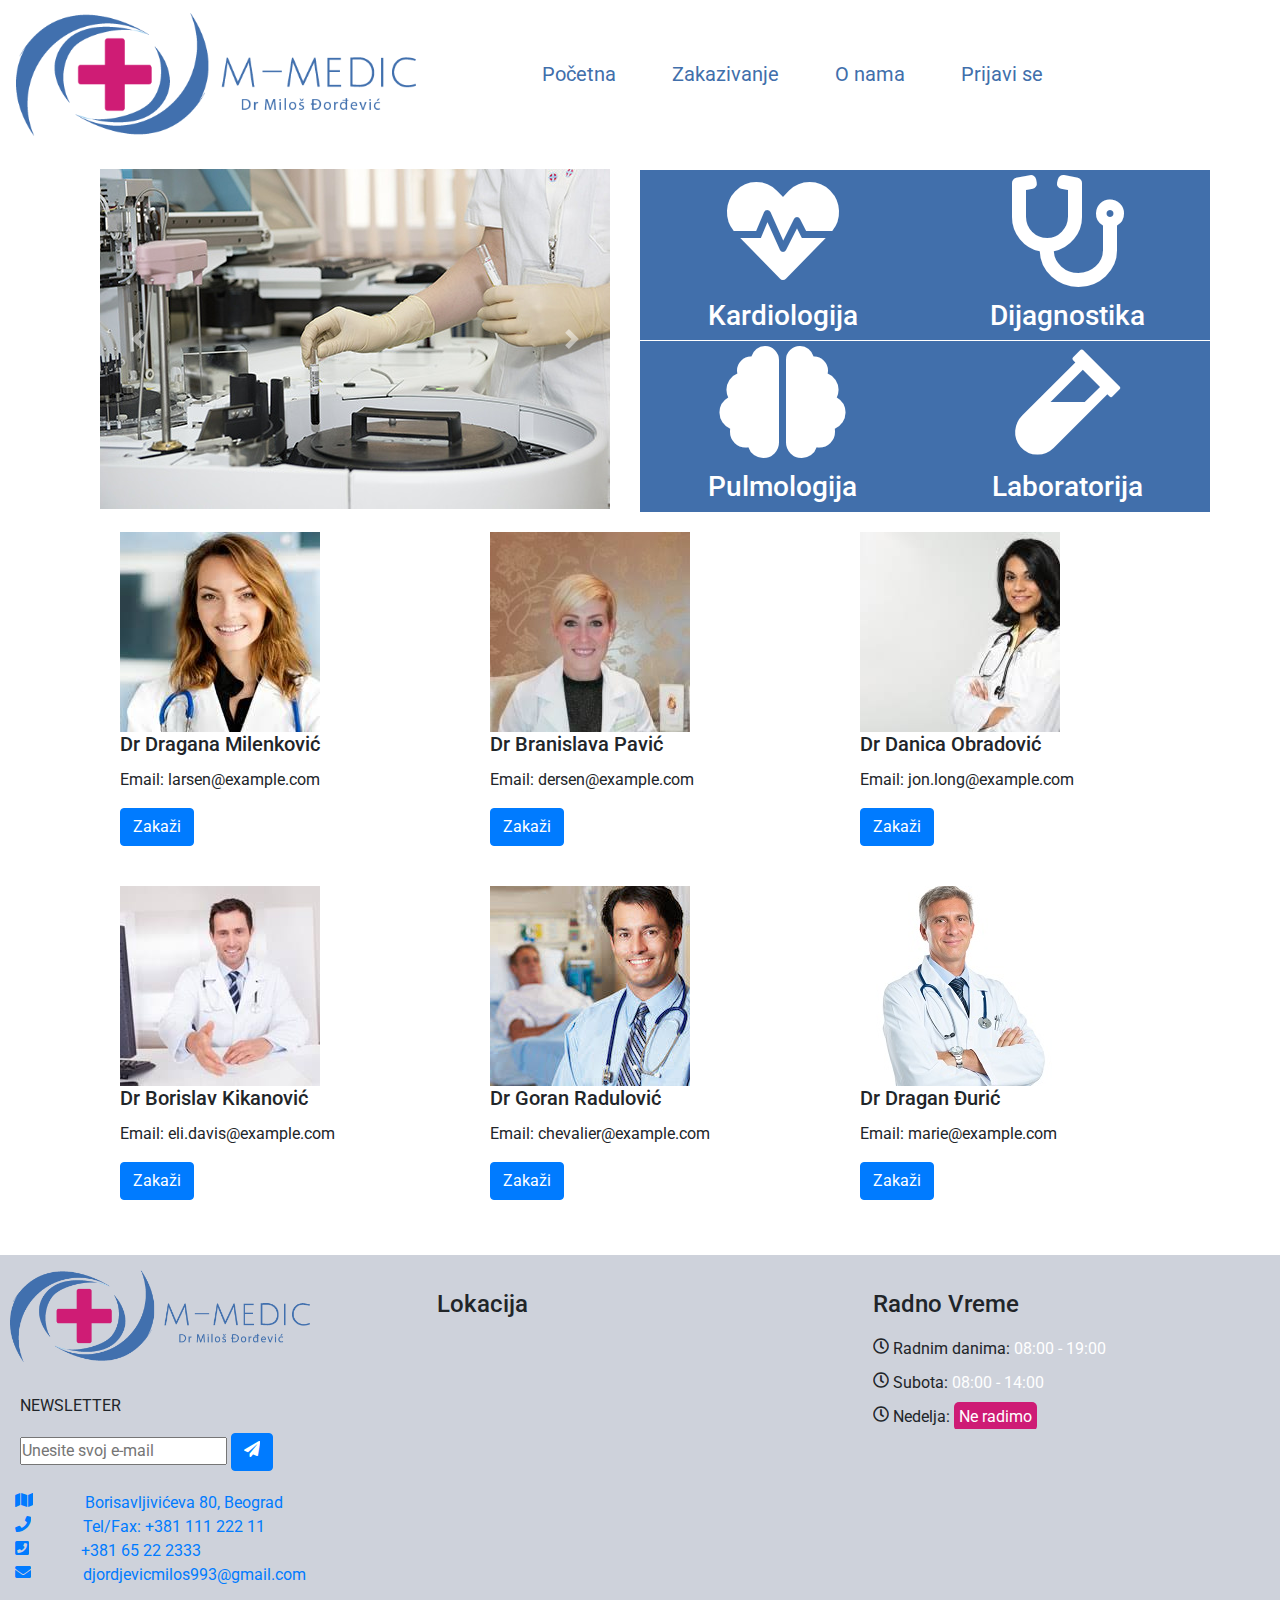
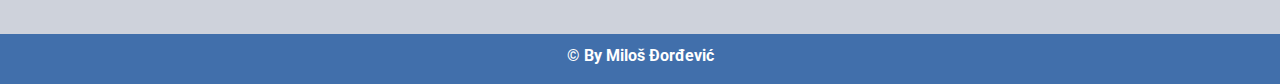
==== index.html @ 5b72dabd "Update" ====
<!DOCTYPE html>
<html lang="sr">

<head>
  <meta charset="utf-8" />
  <meta http-equiv="X-UA-Compatible" content="IE=edge" />
  <link rel="shortcut icon" href="Assets/img/Untitled-1.png" type="image/png" />
  <title>M-Medic</title>
  <meta name="viewport" content="width=device-width, initial-scale=1" />
  <link rel="stylesheet" href="https://use.fontawesome.com/releases/v5.8.1/css/all.css">
  <link href="https://fonts.googleapis.com/css?family=Roboto:300,400,700" rel="stylesheet" />
  <link rel="stylesheet" href="Assets/bootstrap-4/css/bootstrap.min.css" />
  <link rel="stylesheet" type="text/css" media="screen" href="Assets/css/style.css" />
</head>

<body onload="postaviTrenutnogKorisnika()">

  <nav class="navbar navbar-expand-lg navbar-light">
    <a class="navbar-brand" href="index.html"><img class="img-fluid" src="Assets/img/logo.png" alt="logo"></a>
    <button class="navbar-toggler" type="button" data-toggle="collapse" data-target="#navbarNavDropdown" aria-controls="navbarNavDropdown"
      aria-expanded="false" aria-label="Toggle navigation">
      <span class="navbar-toggler-icon"></span>
    </button>
    <div class="collapse navbar-collapse" id="navbarNavDropdown">
      <ul class="navbar-nav mx-auto text-center">
        <li class="nav-item active">
          <a class="nav-link" href="index.html">Početna <span class="sr-only">(current)</span></a>
        </li>
        <li class="nav-item">
          <a class="nav-link" href="zakazivanje.html">Zakazivanje</a>
        </li>
        <li class="nav-item">
          <a class="nav-link" href="#">O nama</a>
        </li>
        <li id="milos" class="nav-item">
          <a class="nav-link" href="logIn.html">Prijavi se</a>
        </li>
        <li class="nav-item">
           <a class="nav-link" id="trenutniKorisnik" href="korisnici.html"></a>
        </li>
      </ul>
    </div>
  </nav>
  <div class="container">
    <div class="row">
      <div class="col-sm-12 col-md-6 col-lg-6">
        <div class="col-12">
          <div id="carouselExampleControls" class="carousel slide" data-ride="carousel">
            <div class="carousel-inner">
              <div class="carousel-item active">
                <img src="Assets/img/carousel2.jpg" class="d-block w-100" alt="timDoktora">
              </div>
              <div class="carousel-item">
                <img src="Assets/img/carousel3.jpg" class="d-block w-100" alt="timDoktora">
              </div>
              <div class="carousel-item">
                <img src="Assets/img/carousel1.jpg" class="d-block w-100" alt="timDoktora">
              </div>
            </div>
            <a class="carousel-control-prev" href="#carouselExampleControls" role="button" data-slide="prev">
              <span class="carousel-control-prev-icon" aria-hidden="true"></span>
              <span class="sr-only">Previous</span>
            </a>
            <a class="carousel-control-next" href="#carouselExampleControls" role="button" data-slide="next">
              <span class="carousel-control-next-icon" aria-hidden="true"></span>
              <span class="sr-only">Next</span>
            </a>
          </div>
        </div>
      </div>
      <div class="col-sm-12 col-md-6 col-lg-6">
        <div class="row">
          <div class="col-sm-12 col-md-6 col-lg-6 boja">
            <i data-toggle="modal" data-target=".bd-example-modal-xl" class="fas fa-heartbeat fa-7x srce"></i>
            <h3>Kardiologija</h3>
          </div>
          <div class="modal fade bd-example-modal-xl" tabindex="-1" role="dialog" aria-hidden="true">
            <div class="modal-dialog modal-xl">
              <div class="modal-content">
                <div class="row">

                  <div class="col-sm-12 col-md-12 col-lg-12">
                    <h1>
                      <a class="btn btn-primary pregledi" data-toggle="collapse" href="#collapseExample" role="button"
                        aria-expanded="false" aria-controls="collapseExample">
                        Specijalistički pregledi
                      </a>
                      <a  class="navbar-brand logoKategorija" href="index.html"><img class="img-fluid" src="Assets/img/logo.png"
                          alt="logo"></a>
                    </h1>
                    <div class="collapse" id="collapseExample">
                      <div class="card card-body">
                        <div class="accordion" id="accordionExample">
                          <div class="card">
                            <div class="card-header" id="headingOne">
                              <h5 class="mb-0">
                                <button class="btn btn-link" type="button" data-toggle="collapse" data-target="#collapseOne"
                                  aria-expanded="true" aria-controls="collapseOne">
                                  <i class="fas fa-wifi wifi"></i> Ultrazvuk srca
                                </button>
                              </h5>
                            </div>

                            <div id="collapseOne" class="collapse " aria-labelledby="headingOne" data-parent="#accordionExample">
                              <div class="card-body">
                                Ultrazvuk srca predstavlja neprocenljivu pomoć kardiologu, kada se na neinvazivan
                                (bezbolan) i potupno neškodljiv način želi proceniti stanje srčanog mišića,
                                kontraktilnost, snaga srčane kontrakcije, veličina srca, stanje srčanih zalistaka.
                                Metoda koristi ultrazvučni snop za prikaz srčanih struktura. Upotrebljava se
                                kardiološka sonda, koja se prislanja na prednji zid grudnog koša zbog čega se ova
                                metoda stručno zove transtorakalni ultrazvuk srca.
                              </div>
                            </div>
                          </div>
                          <div class="card">
                            <div class="card-header" id="headingTwo">
                              <h5 class="mb-0">
                                <button class="btn btn-link collapsed" type="button" data-toggle="collapse" data-target="#collapseTwo"
                                  aria-expanded="false" aria-controls="collapseTwo">
                                  <i class="fas fa-laptop-medical ikonice"></i> Kardiološki EKG
                                </button>
                              </h5>
                            </div>
                            <div id="collapseTwo" class="collapse" aria-labelledby="headingTwo" data-parent="#accordionExample">
                              <div class="card-body">
                                Kardiološki pregled obavljaju naši vrhunski specijalisti kardiolozi-internste koji na
                                osnovu anamneze
                                i detaljnog kliničkog pregleda, uz korišćenje najsavremenijih dijagnostičkih aparata,
                                postavljaju tačnu
                                dijagnozu bolesti i propisuju odgovarajuću terapiju. Stanja i bolesti koje se
                                analiziraju na kardiološkom
                                pregledu su: stezanje u grudima (nejasna bol u grudima), povišen krvni pritisak
                                (arterijska hipertenzija),
                                ishemija srca - problem infarkta srčanog mišića ili angine pektoris, popuštanje srčanog
                                mišića, nepravilan
                                rad srca i osjećaj lupanja i preskakanja srca (aritmija), iznenadne promene krvnog
                                pritiska,
                                nejasne nesvestice, osećaj nedostatka vazduha - gušenja, vrtoglavice i urođene mane
                                srca.
                              </div>
                            </div>
                          </div>
                          <div class="card">
                            <div class="card-header" id="headingThree">
                              <h5 class="mb-0">
                                <button class="btn btn-link collapsed" type="button" data-toggle="collapse" data-target="#collapseThree"
                                  aria-expanded="false" aria-controls="collapseThree">
                                  <i class="fas fa-weight ikonice"></i> 24h Holter pritiska
                                </button>
                              </h5>
                            </div>
                            <div id="collapseThree" class="collapse" aria-labelledby="headingThree" data-parent="#accordionExample">
                              <div class="card-body">
                                Najvažnije indikacije (razlozi) za primenu holtera: vrtoglavice, krize svesti, kontrola
                                efekata antihipertenzivne terapije, neregulisana arterijska hipertenzija, sumnja na
                                povišen pritisak u trudnoći, druge situacije koje zahtevaju detaljniju analizu krvnog
                                pritiska.
                              </div>
                            </div>
                          </div>
                        </div>
                      </div>
                    </div>
                  </div>

                </div>
              </div>
            </div>
          </div>
          <div class="col-sm-12 col-md-6 col-lg-6 boja">
            <i data-toggle="modal" data-target=".bd-example-modal-xl2" class="fas fa-stethoscope fa-7x srce"></i>
            <h3>Dijagnostika</h3>
          </div>
          <div class="modal fade bd-example-modal-xl2" tabindex="-1" role="dialog" aria-hidden="true">
            <div class="modal-dialog modal-xl">
              <div class="modal-content">
                <div class="row">

                  <div class="col-sm-12 col-md-12 col-lg-12">
                    <h1>
                      <a class="btn btn-primary pregledi" data-toggle="collapse" href="#collapseExample1" role="button"
                        aria-expanded="false" aria-controls="collapseExample">
                        Specijalistički pregledi
                      </a>
                      <a  class="navbar-brand logoKategorija" href="index.html"><img class="img-fluid" src="Assets/img/logo.png"
                          alt="logo"></a>
                    </h1>
                    <div class="collapse" id="collapseExample1">
                      <div class="card card-body">
                        <div class="accordion" id="accordionExample1">
                          <div class="card">
                            <div class="card-header" id="headingOne1">
                              <h5 class="mb-0">
                                <button class="btn btn-link" type="button" data-toggle="collapse" data-target="#collapseOne1"
                                  aria-expanded="true" aria-controls="collapseOne">
                                  <i class="fab fa-soundcloud ikonice"></i> Ultrazvuk
                                </button>
                              </h5>
                            </div>

                            <div id="collapseOne1" class="collapse " aria-labelledby="headingOne1" data-parent="#accordionExample1">
                              <div class="card-body">
                                Ultrazvuk je potpuno bezbedna, neinvazivna i jednostavna dijagnostička metoda, kojom se
                                već u ambulanti mogu otkriti vrlo ozbiljna i nekada
                                po život opasna stanja.
                                Neretko je ultrazvuk dovoljan za postavljanje prave dijagnoze, a nezamenjiv je kada je
                                potrebno usmeriti pacijenta ka daljim pretragama.
                                Ultrazvukom se mogu pregledati svi organi u abdomenu (jetra, žučna kesica, žučni
                                putevi, slezina, pankreas, bubrezi, nadbubrežne žlezde, mokraćna bešika, prostata kod
                                muškaraca, a kod žena jajnici, jajovodi, materica), vrat (štitsta žlezda, pljuvačne
                                žlezde, limfni čvorovi, krvni sudovi i mišići vrata),
                                srce, zglobovi, meka tkiva (mišići), dojke, testisi, krvni sudovi.
                              </div>
                            </div>
                          </div>
                          <div class="card">
                            <div class="card-header" id="headingTwo2">
                              <h5 class="mb-0">
                                <button class="btn btn-link" type="button" data-toggle="collapse" data-target="#collapseTwo2"
                                  aria-expanded="false" aria-controls="collapseTwo">
                                  <i class="fas fa-laptop-medical ikonice"></i> Doppler
                                </button>
                              </h5>
                            </div>
                            <div id="collapseTwo2" class="collapse" aria-labelledby="headingTwo2" data-parent="#accordionExample1">
                              <div class="card-body">
                                Doppler krvnih sudova je bezbolna, neinvazivna dijagnostička metoda kojom se meri
                                protok krvi
                                kroz krvne sudove vrata, glave, nogu, ruku i trbušnih organa. Ovom metodom otkrivaju se
                                suženja
                                krvnih sudova ili njihova proširenja (aneurizme). Na arterijama se mogu videti naslage
                                ili plakovi
                                koji sužavaju šupljinu krvnog suda,
                                zahvaljujući čemu se utvrđuje rizik od moždanog udara (šloga) i tromboze.
                              </div>
                            </div>
                          </div>
                          <div class="card">
                            <div class="card-header" id="headingThree3">
                              <h5 class="mb-0">
                                <button class="btn btn-link" type="button" data-toggle="collapse" data-target="#collapseThree3"
                                  aria-expanded="false" aria-controls="collapseThree">
                                  <i class="fas fa-x-ray ikonice"></i> Skener(msct)
                                </button>
                              </h5>
                            </div>
                            <div id="collapseThree3" class="collapse" aria-labelledby="headingThree3" data-parent="#accordionExample1">
                              <div class="card-body">
                                Multidetektorska (ili multi-slajsna) kompjuterizovana tomografija (MDCT, MSCT) daje
                                veoma detaljne i precizne prikaze mekih tkiva, krvnih sudova i kostiju pregledanog
                                dela tela (glave, vrata, grudnog koša,
                                abdomena, karlice, gornjih ekstremiteta, donjih ekstremiteta....).
                              </div>
                            </div>
                          </div>
                        </div>
                      </div>
                    </div>
                  </div>
                </div>
              </div>
            </div>
          </div>
        </div>
        <div class="row">
          <div class="col-sm-12 col-md-6 col-lg-6 boja">
            <i data-toggle="modal" data-target=".bd-example-modal-xl3" class="fas fa-brain fa-7x srce"></i>
            <h3>Pulmologija</h3>
          </div>
          <div class="modal fade bd-example-modal-xl3" tabindex="-1" role="dialog" aria-hidden="true">
            <div class="modal-dialog modal-xl">
              <div class="modal-content">
                <div class="row">

                  <div class="col-sm-12 col-md-12 col-lg-12">
                    <h1>
                      <a class="btn btn-primary pregledi" data-toggle="collapse" href="#collapseExample2" role="button"
                        aria-expanded="false" aria-controls="collapseExample2">
                        Specijalistički pregledi
                      </a>
                      <a class="navbar-brand logoKategorija" href="index.html"><img class="img-fluid" src="Assets/img/logo.png"
                          alt="logo"></a>
                    </h1>
                    <div class="collapse" id="collapseExample2">
                      <div class="card card-body">
                        <div class="accordion" id="accordionExample2">
                          <div class="card">
                            <div class="card-header" id="headingOne4">
                              <h5 class="mb-0">
                                <button class="btn btn-link" type="button" data-toggle="collapse" data-target="#collapseOne4"
                                  aria-expanded="true" aria-controls="collapseOne4">
                                  <i class="fas fa-briefcase-medical ikonice"></i> Spirometrija
                                </button>
                              </h5>
                            </div>

                            <div id="collapseOne4" class="collapse " aria-labelledby="headingOne4" data-parent="#accordionExample2">
                              <div class="card-body">
                                Spirometrija predstavlja način ispitivanja ventilacione sposobnosti pluća. Pomoću ove
                                metode merimo plućne kapacitete
                                i volumene. Spirometrija je dijagnostička metoda, ali isto tako služi i za praćenje
                                uspeha terapije.
                                Neophodna je u dijagnostičkom i terapijskom tretmanu opstruktivnih bolesti (astma,
                                HOBP),
                                restriktivnih bolesti (plućna fibroza, kongestivna srčana insuficijencija) ili
                                mešovitih poremećaja.
                              </div>
                            </div>
                          </div>
                          <div class="card">
                            <div class="card-header" id="headingTwo5">
                              <h5 class="mb-0">
                                <button class="btn btn-link collapsed" type="button" data-toggle="collapse" data-target="#collapseTwo5"
                                  aria-expanded="false" aria-controls="collapseTwo5">
                                  <i class="fas fa-briefcase-medical ikonice"></i> Bronhodilatatorni test
                                </button>
                              </h5>
                            </div>
                            <div id="collapseTwo5" class="collapse" aria-labelledby="headingTwo5" data-parent="#accordionExample2">
                              <div class="card-body">
                                Važna dijagnostička metoda koja se koristi za postavljanje diferencijalne dijagnoze
                                bronhijalne astme i hronične obstruktivne bolesti pluća.
                                Izvodi se u sklopu ponavljanih spirometrijskih ispitivanja u okviru kojih pacijent
                                dobija određenu dozu bronhodilatatornih lekova ( B2 aganostii/ili antiholinergici
                              </div>
                            </div>
                          </div>
                          <div class="card">
                            <div class="card-header" id="headingThree6">
                              <h5 class="mb-0">
                                <button class="btn btn-link collapsed" type="button" data-toggle="collapse" data-target="#collapseThree6"
                                  aria-expanded="false" aria-controls="collapseThree6">
                                  <i class="fas fa-briefcase-medical ikonice"></i> Analiza PA pluća
                                </button>
                              </h5>
                            </div>
                            <div id="collapseThree6" class="collapse" aria-labelledby="headingThree6" data-parent="#accordionExample2">
                              <div class="card-body">
                                Veoma bitna neivazivna dijagnostička procedura. Danas se koristi kao gotovo kao
                                standard u sklopu pregleda
                                pulmološkog pacijenta. Način čitanja snimka izvodi se po nekim standardizovanim
                                pravilima.
                                Od određivanja da li je pacijent snimljen adekvatnom dozom zračenja,
                                do provere da li je zauzeo pravilan stav prilikom snimanja.
                              </div>
                            </div>
                          </div>
                        </div>
                      </div>
                    </div>
                  </div>
                </div>
              </div>
            </div>
          </div>
          <div class="col-sm-12 col-md-6 col-lg-6 boja">
            <i data-toggle="modal" data-target=".bd-example-modal-xl4" class="fas fa-vial fa-7x srce"></i>
            <h3>Laboratorija</h3>
          </div>
          <div class="modal fade bd-example-modal-xl4" tabindex="-1" role="dialog" aria-hidden="true">
            <div class="modal-dialog modal-xl">
              <div class="modal-content">
                <div class="row">

                  <div class="col-sm-12 col-md-12 col-lg-12">
                    <h1>
                      <a class="btn btn-primary pregledi" data-toggle="collapse" href="#collapseExample3" role="button"
                        aria-expanded="false" aria-controls="collapseExample3">
                        Specijalistički pregledi
                      </a>
                      <a  class="navbar-brand logoKategorija" href="index.html"><img class="img-fluid" src="Assets/img/logo.png"
                          alt="logo"></a>
                    </h1>
                    <div class="collapse" id="collapseExample3">
                      <div class="card card-body">
                        <div class="accordion" id="accordionExample3">
                          <div class="card">
                            <div class="card-header" id="headingOne7">
                              <h5 class="mb-0">
                                <button class="btn btn-link" type="button" data-toggle="collapse" data-target="#collapseOne7"
                                  aria-expanded="true" aria-controls="collapseOne7">
                                  <i class="fas fa-notes-medical ikonice"></i> Hormoni
                                </button>
                              </h5>
                            </div>

                            <div id="collapseOne7" class="collapse " aria-labelledby="headingOne7" data-parent="#accordionExample3">
                              <div class="card-body">
                                Nadbubrežna žlezda je jedna od najznačajnijih žlezda u organizmu, koja proizvodi veoma
                                značajne hormone za rad celog organizma.

                                Nadbubrežna žlezda je zadužena za lučenje nekoliko važnih hormona, od kojih su
                                najvažniji: Polni hormone, Kortizol, Aldosteron, Adrenalin, Noradrenalin i Dopamin.
                              </div>
                            </div>
                          </div>
                          <div class="card">
                            <div class="card-header" id="headingTwo8">
                              <h5 class="mb-0">
                                <button class="btn btn-link collapsed" type="button" data-toggle="collapse" data-target="#collapseTwo8"
                                  aria-expanded="false" aria-controls="collapseTwo8">
                                  <i class="fas fa-mortar-pestle ikonice"></i> Imunologija
                                </button>
                              </h5>
                            </div>
                            <div id="collapseTwo8" class="collapse" aria-labelledby="headingTwo8" data-parent="#accordionExample3">
                              <div class="card-body">
                                Imunološki pregledi su usmereni na ispitivanje odbrambenih sposobnosti organizma, kao i
                                na dokazivanje različitih bolesti imunog sistema, kao što su alergijske i autoimune
                                bolesti i intolerancija na hranu.
                                srca.
                              </div>
                            </div>
                          </div>
                          <div class="card">
                            <div class="card-header" id="headingThree9">
                              <h5 class="mb-0">
                                <button class="btn btn-link collapsed" type="button" data-toggle="collapse" data-target="#collapseThree9"
                                  aria-expanded="false" aria-controls="collapseThree9">
                                  <i class="fas fa-syringe ikonice"></i> Tumor markeri
                                </button>
                              </h5>
                            </div>
                            <div id="collapseThree9" class="collapse" aria-labelledby="headingThree9" data-parent="#accordionExample3">
                              <div class="card-body">
                                Tumorske markere stvaraju tumorske ćelije ili druge ćelije u organizmu kao odgovor na
                                prisustvo karcinoma ili na izvesna benigna (nekancerozna) stanja. Njihovo određivanje
                                je značajno kako za rano otkrivanje bolesti (ali za postavljanje dijagnoze to nije
                                dovoljno), tako i za procenjivanje delotvornosti lečenja
                              </div>
                            </div>
                          </div>
                        </div>
                      </div>
                    </div>
                  </div>
                </div>
              </div>
            </div>
          </div>
        </div>
      </div>
    </div>
    <div class="container">
      <div id="doktori" class="row"></div>
    </div>
  </div>
  <footer class="container-fluid">
    <div class="row">
      <div class="col-sm-12 col-md-4 col-lg-4">
        <a class="navbar-brand" href="index.html"><img id="logo2" class="img-fluid" src="Assets/img/logo.png" alt="logo"></a>
        <form class="vesti">
          <label for="newsletter">NEWSLETTER</label>
          <br>
          <input type="email" name="newsletter" id="newsletter" placeholder="Unesite svoj e-mail">
          <button class="btn btn-primary">
            <i class="fas fa-paper-plane"></i>
          </button>
        </form>
        <ul class="informacije">
          <li><a href="#"><i class="fa fa-map mr-5"></i> Borisavljivićeva 80,
              Beograd</a></li>
          <li><a href="#"><i class="fa fa-phone mr-5"></i> Tel/Fax: +381 111
              222 11</a></li>
          <li><a href="#"><i class="fa fa-phone-square mr-5"></i> +381 65 22
              2333</a></li>
          <li><a href="#"><i class="fa fa-envelope mr-5"></i>
              djordjevicmilos993@gmail.com</a></li>
        </ul>
      </div>
      <div class="col-sm-12 col-md-4 col-lg-4 lokacija">
        <h4>Lokacija</h4>
        <iframe src="https://www.google.com/maps/embed?pb=!1m18!1m12!1m3!1d2831.916173154451!2d20.474797114923703!3d44.78251428669068!2m3!1f0!2f0!3f0!3m2!1i1024!2i768!4f13.1!3m3!1m2!1s0x475a70677c0f8aef%3A0x6ba0f2b5d2167743!2sBorisavljevi%C4%87eva+80%2C+Beograd!5e0!3m2!1sen!2srs!4v1555499272270!5m2!1sen!2srs"
          width="400" height="300" style="border:0" allowfullscreen></iframe>
      </div>
      <div class="col-sm-12 col-md-4 col-lg-4 vreme">
        <h4>Radno Vreme</h4>
        <ul class="radnoVreme">
          <li><i class="far fa-clock"></i> Radnim danima: <span class="pon-sub"> 08:00 - 19:00</span> </li>
          <li><i class="far fa-clock"></i> Subota: <span class="pon-sub"> 08:00 - 14:00</span></li>
          <li><i class="far fa-clock"></i> Nedelja: <span class="ned">Ne radimo</span></li>
        </ul>
      </div>
    </div>
  </footer>
  <div class="container-fluid">
    <div class="row">
      <div class="col-sm-12 col-md-12 col-lg-12 pozadina">
        <p class="copyright">&copy; By Miloš Đorđević</p>
      </div>
    </div>
  </div>






  <script src="Assets/jQuery/jquery-3.4.0.min.js"></script>
  <script src="Assets/bootstrap-4/js/bootstrap.min.js"></script>
  <script src="Assets/js/pacijenti.js"></script>
  <script src="Assets/js/korisnici.js"></script>
  <script src="Assets/js/main.js"></script>
</body>

</html>
---- Assets/css/style.css ----
* {
	margin: 0;
	padding: 0;
	overflow-x: hidden;
}

body {
	font-family: 'Roboto', sans-serif;
}

li.nav-item {
	padding: 0 40px 0 0;
}

nav {
	background-color: #fff;
}

div.form-row {
	margin-left: 10px;
}

.logoKategorija {
	width: 98%;
	text-align: center;
	margin-left: 5px;
}

a.nav-link {
	color: #416FAB !important;
	font-size: 20px;
}

#logout {
	float: right;
	margin-right: 50px;
}

.wifi {
	transform: rotate(230deg);
	color: #CE1B75;
}

.nav-link {
	color: #416FAB;
}

.ikonice {
	color: #CE1B75;
}

a.btn.btn-primary.pregledi {
	margin-left: 10px;
	background-color: #416FAB;
}

button.btn.btn-link {
	text-decoration: none;
	font-size: 25px;
}

.navbar-toggler {
	margin: 20px;
}

a.dropdown-item {
	color: #CE1B75;
}

a.dropdown-item:hover {
	color: #416FAB;
}

img.img-fluid {
	width: 400px;
}

a.navbar-brand {
	margin: 0;
}

li.nav-item.active {
	padding-left: 0;
}

.velikoSlovo {
	text-transform: capitalize;
}

div.col-sm-12.col-md-6.col-lg-6.boja {
	text-align: center;
	margin-top: 1px;
	background-color: #416FAB;
}

table.table {
	width: auto;
	overflow-y: hidden;
	text-align: center;
	background-color: #416FAB;
	color: #fff;
}

.srce {
	color: white;
	padding: 5px;
}

.srce:hover {
	color: red;
	transition: 1000ms;
	cursor: pointer;
}

h3 {
	color: white;
	cursor: pointer;
}

div.col-sm-12.col-md-6.col-lg-6 {
	margin-top: 20px;
}

ul.informacije {
	list-style: none;
	margin: 10px 0 0 10px;
}

footer.container-fluid {
	background-color: #ced2db;
	padding: 0;
	margin-top: 35px;
}

div.col-sm-12.col-md-4.col-lg-4.lokacija {
	margin-top: 35px;
}

div.col-sm-12.col-md-4.col-lg-4.vreme {
	margin-top: 35px;
}

form.vesti {
	margin: 10px 0 0 10px;
}

ul.informacije li a {
	text-decoration: none;
	padding: 5px;
}

#logo2 {
	margin: 10px 0 0 10px;
}

img#logo2.img-fluid {
	width: 300px;
}

.ned {
	background-color: #CE1B75;
	color: #fff;
	border-radius: 5px;
	padding: 5px;
}

.pon-sub {
	color: #fff;
}

div.col-sm-12.col-md-4.col-lg-4 {
	padding-right: 0;
}

ul.radnoVreme li {
	list-style: none;
	padding-top: 10px;
}

p.copyright {
	text-align: center;
	margin-top: 10px;
	color: #fff;
	font-weight: 700;
}

div.col-sm-12.col-md-12.col-lg-12.pozadina {
	background-color: #416FAB;
}

div.col-sm-12.col-md-12.col-lg-6.forma {
	background-color: #416FAB;
	padding: 10px;
}

form {
	padding: 10px;
}

label.tekst {
	color: #fff;
	margin: 0;
	margin-top: 10px;
}

input#ime {
  margin-bottom: 5px;
  margin-left: 4px;
}

input#email {
	margin-bottom: 5px;
	margin-left: 8px;
}

input#fix {
	margin-bottom: 5px;
	margin-left: 8px;
}

input#mob {
	margin-bottom: 5px;
}
input.btn.salji {
  margin-bottom: 15px;
  background-color: #fff;
  color: black;
}

input.btn.brisi {
  margin-bottom: 15px;
  background-color: #fff;
  color: black;
}

input.btn.salji:hover{
  background-color: green;
  transition: 0.5s;
  color: #fff;
}

input.btn.brisi:hover {
  background-color: red;
  transition: 0.5s;
  color: #fff;
}
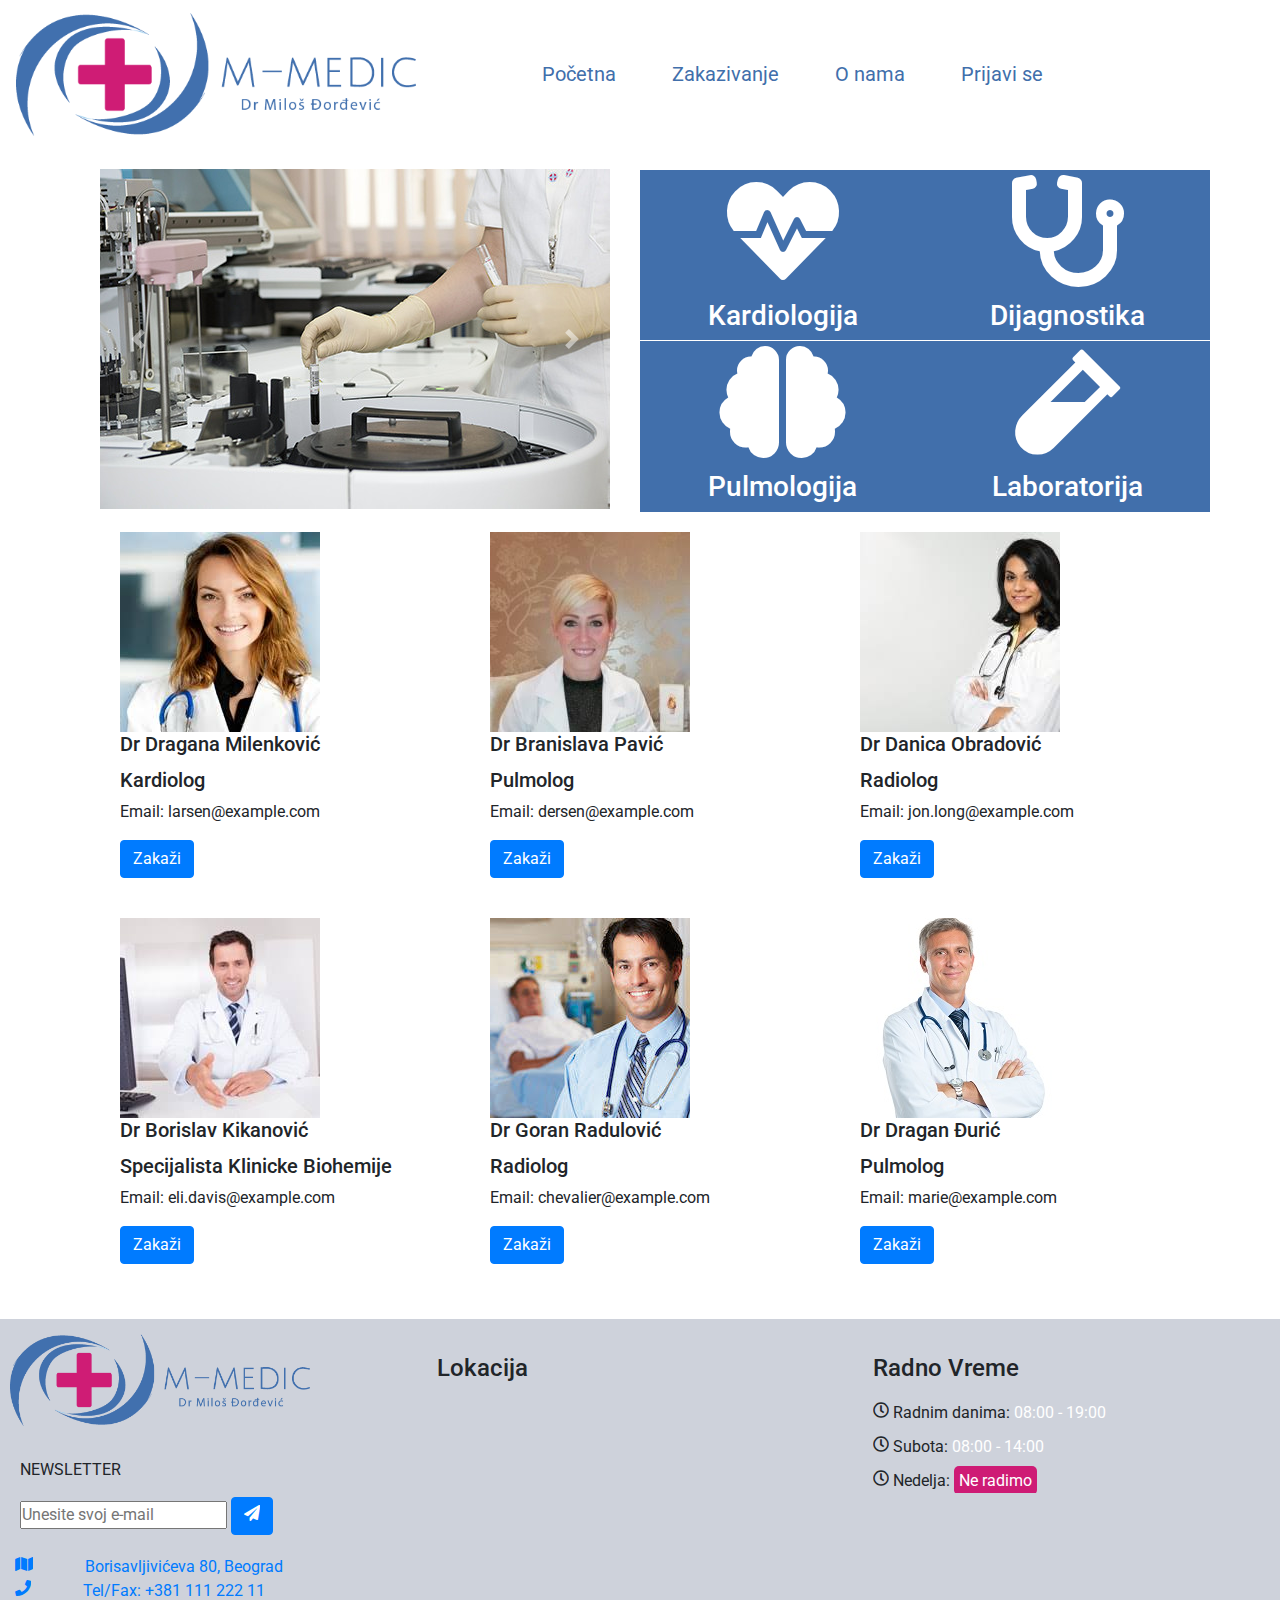
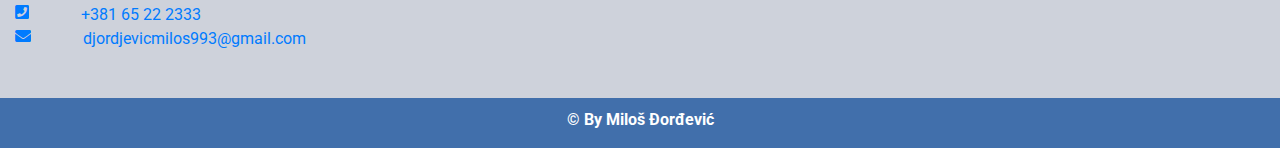
==== commit d3daecf1: "update" ====
--- a/index.html
+++ b/index.html
@@ -81,14 +81,11 @@
 
                   <div class="col-sm-12 col-md-12 col-lg-12">
                     <h1>
-                      <a class="btn btn-primary pregledi" data-toggle="collapse" href="#collapseExample" role="button"
-                        aria-expanded="false" aria-controls="collapseExample">
-                        Specijalistički pregledi
-                      </a>
+                      
                       <a  class="navbar-brand logoKategorija" href="index.html"><img class="img-fluid" src="Assets/img/logo.png"
                           alt="logo"></a>
                     </h1>
-                    <div class="collapse" id="collapseExample">
+                    
                       <div class="card card-body">
                         <div class="accordion" id="accordionExample">
                           <div class="card">
@@ -160,7 +157,7 @@
                           </div>
                         </div>
                       </div>
-                    </div>
+                   
                   </div>
 
                 </div>
@@ -178,14 +175,11 @@
 
                   <div class="col-sm-12 col-md-12 col-lg-12">
                     <h1>
-                      <a class="btn btn-primary pregledi" data-toggle="collapse" href="#collapseExample1" role="button"
-                        aria-expanded="false" aria-controls="collapseExample">
-                        Specijalistički pregledi
-                      </a>
+                      
                       <a  class="navbar-brand logoKategorija" href="index.html"><img class="img-fluid" src="Assets/img/logo.png"
                           alt="logo"></a>
                     </h1>
-                    <div class="collapse" id="collapseExample1">
+                   
                       <div class="card card-body">
                         <div class="accordion" id="accordionExample1">
                           <div class="card">
@@ -255,7 +249,7 @@
                           </div>
                         </div>
                       </div>
-                    </div>
+                    
                   </div>
                 </div>
               </div>
@@ -274,14 +268,11 @@
 
                   <div class="col-sm-12 col-md-12 col-lg-12">
                     <h1>
-                      <a class="btn btn-primary pregledi" data-toggle="collapse" href="#collapseExample2" role="button"
-                        aria-expanded="false" aria-controls="collapseExample2">
-                        Specijalistički pregledi
-                      </a>
+                      
                       <a class="navbar-brand logoKategorija" href="index.html"><img class="img-fluid" src="Assets/img/logo.png"
                           alt="logo"></a>
                     </h1>
-                    <div class="collapse" id="collapseExample2">
+                    
                       <div class="card card-body">
                         <div class="accordion" id="accordionExample2">
                           <div class="card">
@@ -347,7 +338,7 @@
                           </div>
                         </div>
                       </div>
-                    </div>
+                   
                   </div>
                 </div>
               </div>
@@ -364,14 +355,11 @@
 
                   <div class="col-sm-12 col-md-12 col-lg-12">
                     <h1>
-                      <a class="btn btn-primary pregledi" data-toggle="collapse" href="#collapseExample3" role="button"
-                        aria-expanded="false" aria-controls="collapseExample3">
-                        Specijalistički pregledi
-                      </a>
+                      
                       <a  class="navbar-brand logoKategorija" href="index.html"><img class="img-fluid" src="Assets/img/logo.png"
                           alt="logo"></a>
                     </h1>
-                    <div class="collapse" id="collapseExample3">
+                   
                       <div class="card card-body">
                         <div class="accordion" id="accordionExample3">
                           <div class="card">
@@ -432,7 +420,7 @@
                           </div>
                         </div>
                       </div>
-                    </div>
+                    
                   </div>
                 </div>
               </div>
--- a/Assets/css/style.css
+++ b/Assets/css/style.css
@@ -206,20 +206,30 @@
 input#ime {
   margin-bottom: 5px;
   margin-left: 4px;
+  border-radius: 5px;
 }
 
 input#email {
 	margin-bottom: 5px;
 	margin-left: 8px;
+	border-radius: 5px;
 }
 
 input#fix {
 	margin-bottom: 5px;
 	margin-left: 8px;
+	border-radius: 5px;
 }
 
 input#mob {
 	margin-bottom: 5px;
+	border-radius: 5px;
+}
+
+select#lekar {
+	border-radius: 5px;
+	margin-bottom: 5px;
+	margin-left: 8px;
 }
 input.btn.salji {
   margin-bottom: 15px;
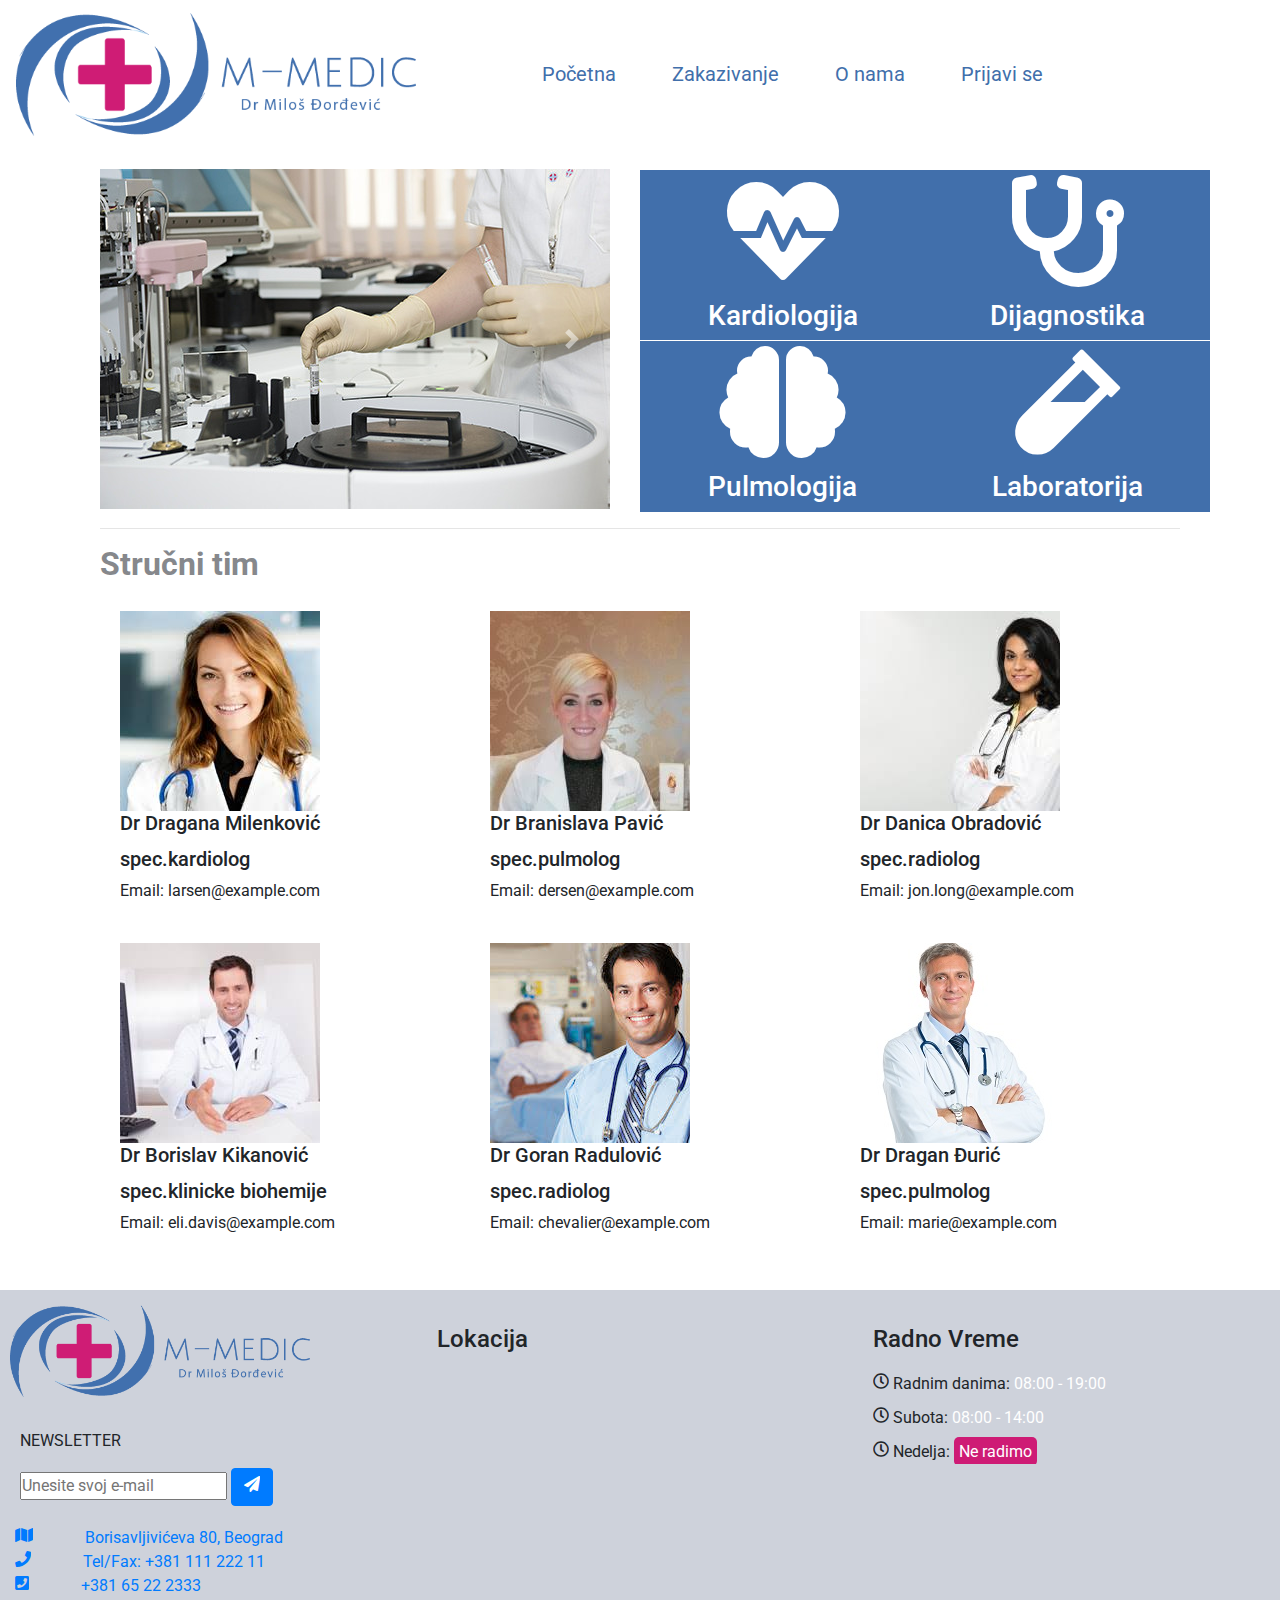
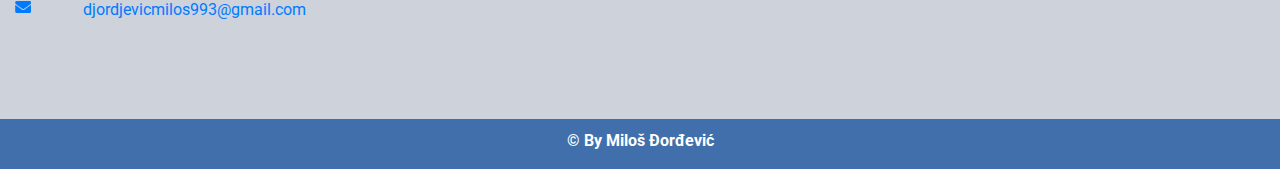
==== commit 279c1bba: "update3" ====
--- a/index.html
+++ b/index.html
@@ -14,7 +14,7 @@
 </head>
 
 <body onload="postaviTrenutnogKorisnika()">
-
+    <a id="button"><i class="fas fa-chevron-up"></i></a>
   <nav class="navbar navbar-expand-lg navbar-light">
     <a class="navbar-brand" href="index.html"><img class="img-fluid" src="Assets/img/logo.png" alt="logo"></a>
     <button class="navbar-toggler" type="button" data-toggle="collapse" data-target="#navbarNavDropdown" aria-controls="navbarNavDropdown"
@@ -430,6 +430,8 @@
       </div>
     </div>
     <div class="container">
+      <hr>
+      <h2 class="tim">Stručni tim</h2>
       <div id="doktori" class="row"></div>
     </div>
   </div>
@@ -458,8 +460,8 @@
       </div>
       <div class="col-sm-12 col-md-4 col-lg-4 lokacija">
         <h4>Lokacija</h4>
-        <iframe src="https://www.google.com/maps/embed?pb=!1m18!1m12!1m3!1d2831.916173154451!2d20.474797114923703!3d44.78251428669068!2m3!1f0!2f0!3f0!3m2!1i1024!2i768!4f13.1!3m3!1m2!1s0x475a70677c0f8aef%3A0x6ba0f2b5d2167743!2sBorisavljevi%C4%87eva+80%2C+Beograd!5e0!3m2!1sen!2srs!4v1555499272270!5m2!1sen!2srs"
-          width="400" height="300" style="border:0" allowfullscreen></iframe>
+        <iframe class="img-fluid" src="https://www.google.com/maps/embed?pb=!1m18!1m12!1m3!1d2831.916173154451!2d20.474797114923703!3d44.78251428669068!2m3!1f0!2f0!3f0!3m2!1i1024!2i768!4f13.1!3m3!1m2!1s0x475a70677c0f8aef%3A0x6ba0f2b5d2167743!2sBorisavljevi%C4%87eva+80%2C+Beograd!5e0!3m2!1sen!2srs!4v1555499272270!5m2!1sen!2srs"
+          width="400"  style="border:0" allowfullscreen></iframe>
       </div>
       <div class="col-sm-12 col-md-4 col-lg-4 vreme">
         <h4>Radno Vreme</h4>
--- a/Assets/css/style.css
+++ b/Assets/css/style.css
@@ -35,6 +35,9 @@
 	float: right;
 	margin-right: 50px;
 }
+iframe.img-fluid {
+	height: 350px;
+}
 
 .wifi {
 	transform: rotate(230deg);
@@ -138,6 +141,7 @@
 
 div.col-sm-12.col-md-4.col-lg-4.vreme {
 	margin-top: 35px;
+	
 }
 
 form.vesti {
@@ -191,8 +195,17 @@
 div.col-sm-12.col-md-12.col-lg-6.forma {
 	background-color: #416FAB;
 	padding: 10px;
-}
-
+	border-radius: 10px;
+}
+h2.formular {
+	font-weight: 700;
+	color: #fff;
+
+}
+
+hr.linija {
+	border: 1px solid #fff;
+}
 form {
 	padding: 10px;
 }
@@ -231,14 +244,35 @@
 	margin-bottom: 5px;
 	margin-left: 8px;
 }
+
+
+input#datum {
+	border-radius: 5px;
+	margin-bottom: 5px;
+	margin-left: 8px;
+}
+
+p.obavestenje {
+	color: #fff;
+	margin-top: 10px;
+}
+
+h2.tim {
+	font-weight: 700;
+	color: #86888c;
+}
+
 input.btn.salji {
-  margin-bottom: 15px;
+  margin-bottom: 0;
   background-color: #fff;
   color: black;
 }
+div.row.dugmici {
+	margin: 3px;
+}
 
 input.btn.brisi {
-  margin-bottom: 15px;
+  margin-left: 5px;
   background-color: #fff;
   color: black;
 }
@@ -253,4 +287,66 @@
   background-color: red;
   transition: 0.5s;
   color: #fff;
-}+}
+
+
+
+
+
+
+
+#button {
+	display: inline-block;
+	background-color: #CE1B75;
+	width: 50px;
+	height: 50px;
+	text-align: center;
+	border-radius: 4px;
+	position: fixed;
+	bottom: 30px;
+	right: 30px;
+	transition: background-color .3s, 
+	  opacity .5s, visibility .5s;
+	opacity: 0;
+	visibility: hidden;
+	z-index: 1000;
+  }
+
+  i.fas.fa-chevron-up{
+	  text-align: center;
+	  font-size: 30px;
+	  margin-top: 10px;
+	  color: #fff;
+  }
+  #button:hover {
+	cursor: pointer;
+	background-color: #416FAB;
+  }
+  #button:active {
+	background-color: #416FAB;
+  }
+  #button.show {
+	opacity: 1;
+	visibility: visible;
+  }
+  
+  /* Styles for the content section */
+  
+  
+  @media (min-width: 500px) {
+	.content {
+	  width: 43%;
+	}
+	#button {
+	  margin: 30px;
+	}
+  }
+  .content h1 {
+	margin-bottom: -10px;
+	color: #03a9f4;
+	line-height: 1.5;
+  }
+  .content h3 {
+	font-style: italic;
+	color: #96a2a7;
+  }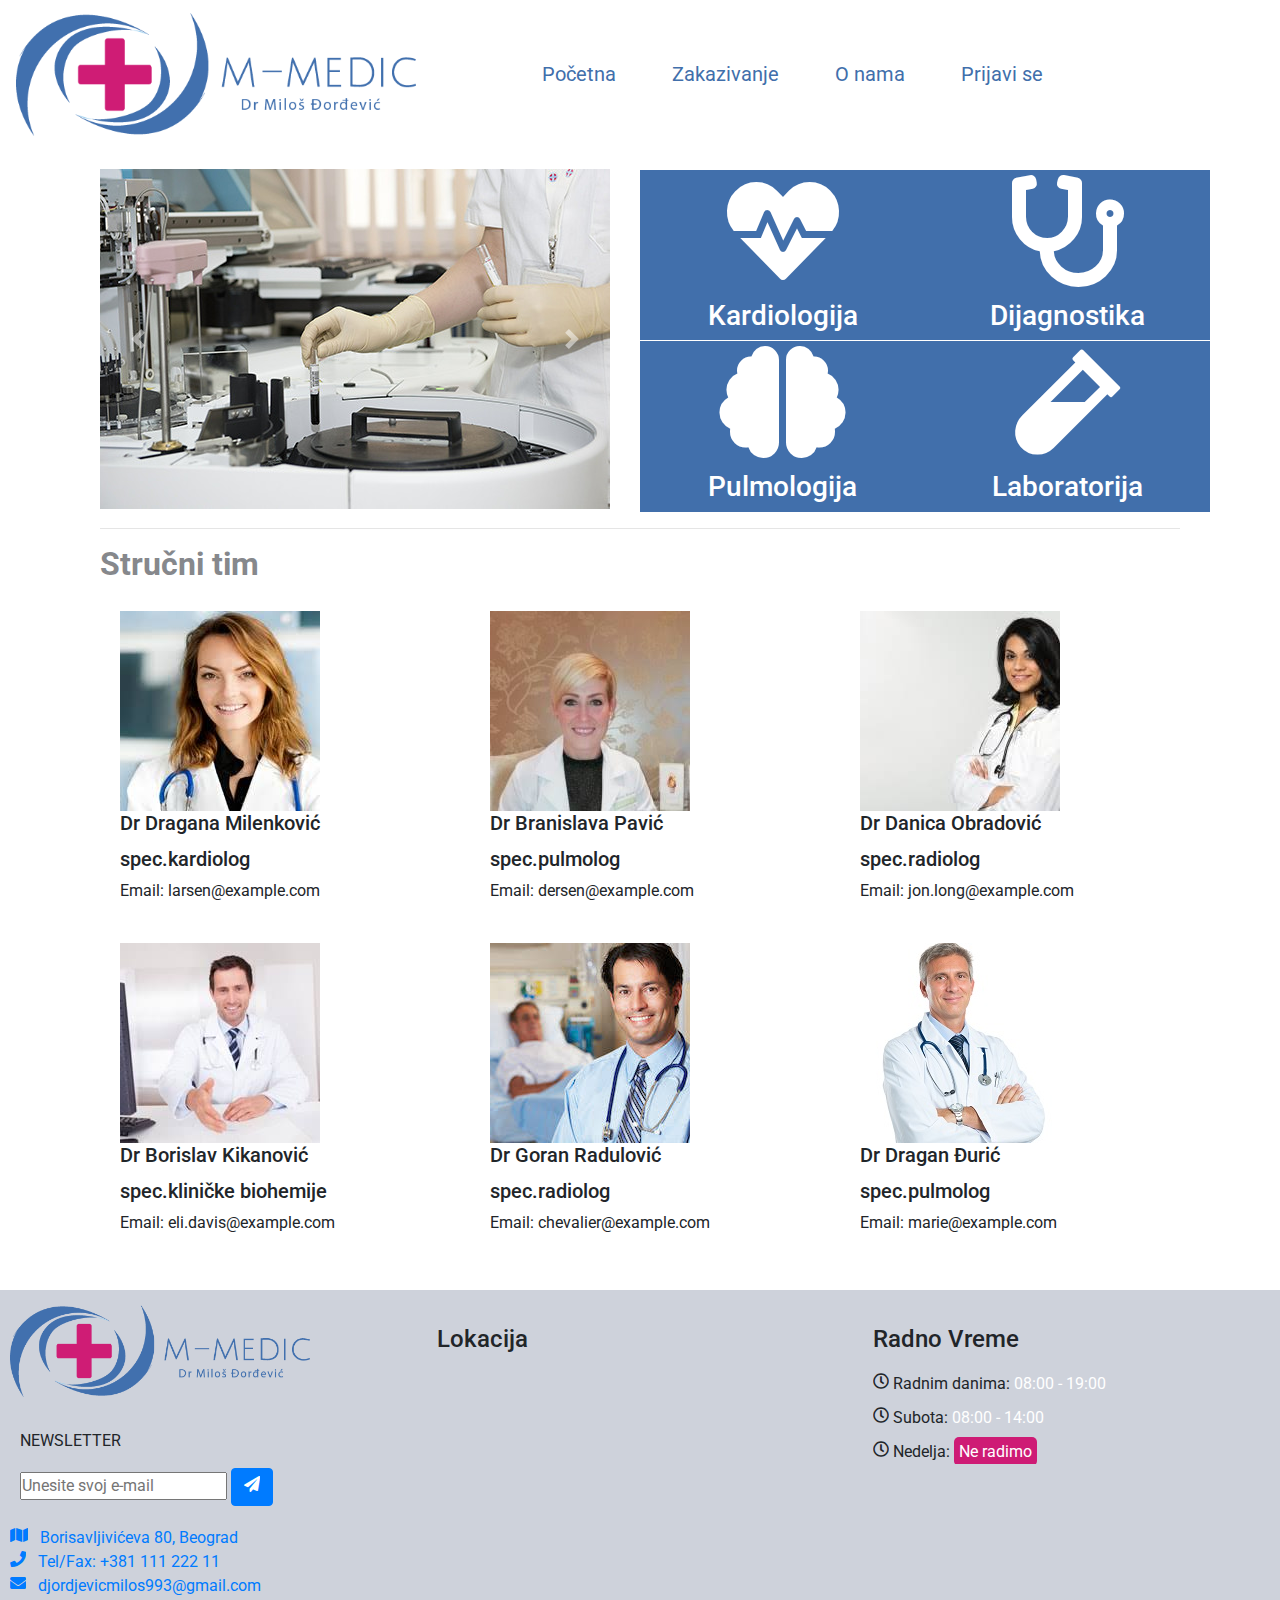
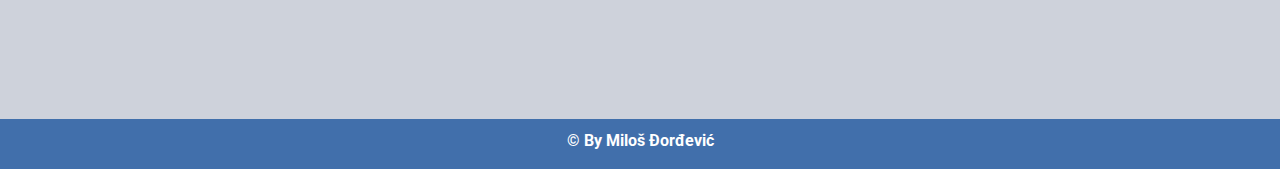
==== commit e2c30b05: "update4" ====
--- a/index.html
+++ b/index.html
@@ -14,7 +14,7 @@
 </head>
 
 <body onload="postaviTrenutnogKorisnika()">
-    <a id="button"><i class="fas fa-chevron-up"></i></a>
+  <a id="button"><i class="fas fa-chevron-up"></i></a>
   <nav class="navbar navbar-expand-lg navbar-light">
     <a class="navbar-brand" href="index.html"><img class="img-fluid" src="Assets/img/logo.png" alt="logo"></a>
     <button class="navbar-toggler" type="button" data-toggle="collapse" data-target="#navbarNavDropdown" aria-controls="navbarNavDropdown"
@@ -30,13 +30,13 @@
           <a class="nav-link" href="zakazivanje.html">Zakazivanje</a>
         </li>
         <li class="nav-item">
-          <a class="nav-link" href="#">O nama</a>
+          <a class="nav-link" href="onama.html">O nama</a>
         </li>
         <li id="milos" class="nav-item">
           <a class="nav-link" href="logIn.html">Prijavi se</a>
         </li>
         <li class="nav-item">
-           <a class="nav-link" id="trenutniKorisnik" href="korisnici.html"></a>
+          <a class="nav-link" id="trenutniKorisnik" href="korisnici.html"></a>
         </li>
       </ul>
     </div>
@@ -81,83 +81,83 @@
 
                   <div class="col-sm-12 col-md-12 col-lg-12">
                     <h1>
-                      
-                      <a  class="navbar-brand logoKategorija" href="index.html"><img class="img-fluid" src="Assets/img/logo.png"
+
+                      <a class="navbar-brand logoKategorija" href="index.html"><img class="img-fluid" src="Assets/img/logo.png"
                           alt="logo"></a>
                     </h1>
-                    
-                      <div class="card card-body">
-                        <div class="accordion" id="accordionExample">
-                          <div class="card">
-                            <div class="card-header" id="headingOne">
-                              <h5 class="mb-0">
-                                <button class="btn btn-link" type="button" data-toggle="collapse" data-target="#collapseOne"
-                                  aria-expanded="true" aria-controls="collapseOne">
-                                  <i class="fas fa-wifi wifi"></i> Ultrazvuk srca
-                                </button>
-                              </h5>
-                            </div>
-
-                            <div id="collapseOne" class="collapse " aria-labelledby="headingOne" data-parent="#accordionExample">
-                              <div class="card-body">
-                                Ultrazvuk srca predstavlja neprocenljivu pomoć kardiologu, kada se na neinvazivan
-                                (bezbolan) i potupno neškodljiv način želi proceniti stanje srčanog mišića,
-                                kontraktilnost, snaga srčane kontrakcije, veličina srca, stanje srčanih zalistaka.
-                                Metoda koristi ultrazvučni snop za prikaz srčanih struktura. Upotrebljava se
-                                kardiološka sonda, koja se prislanja na prednji zid grudnog koša zbog čega se ova
-                                metoda stručno zove transtorakalni ultrazvuk srca.
-                              </div>
-                            </div>
-                          </div>
-                          <div class="card">
-                            <div class="card-header" id="headingTwo">
-                              <h5 class="mb-0">
-                                <button class="btn btn-link collapsed" type="button" data-toggle="collapse" data-target="#collapseTwo"
-                                  aria-expanded="false" aria-controls="collapseTwo">
-                                  <i class="fas fa-laptop-medical ikonice"></i> Kardiološki EKG
-                                </button>
-                              </h5>
-                            </div>
-                            <div id="collapseTwo" class="collapse" aria-labelledby="headingTwo" data-parent="#accordionExample">
-                              <div class="card-body">
-                                Kardiološki pregled obavljaju naši vrhunski specijalisti kardiolozi-internste koji na
-                                osnovu anamneze
-                                i detaljnog kliničkog pregleda, uz korišćenje najsavremenijih dijagnostičkih aparata,
-                                postavljaju tačnu
-                                dijagnozu bolesti i propisuju odgovarajuću terapiju. Stanja i bolesti koje se
-                                analiziraju na kardiološkom
-                                pregledu su: stezanje u grudima (nejasna bol u grudima), povišen krvni pritisak
-                                (arterijska hipertenzija),
-                                ishemija srca - problem infarkta srčanog mišića ili angine pektoris, popuštanje srčanog
-                                mišića, nepravilan
-                                rad srca i osjećaj lupanja i preskakanja srca (aritmija), iznenadne promene krvnog
-                                pritiska,
-                                nejasne nesvestice, osećaj nedostatka vazduha - gušenja, vrtoglavice i urođene mane
-                                srca.
-                              </div>
-                            </div>
-                          </div>
-                          <div class="card">
-                            <div class="card-header" id="headingThree">
-                              <h5 class="mb-0">
-                                <button class="btn btn-link collapsed" type="button" data-toggle="collapse" data-target="#collapseThree"
-                                  aria-expanded="false" aria-controls="collapseThree">
-                                  <i class="fas fa-weight ikonice"></i> 24h Holter pritiska
-                                </button>
-                              </h5>
-                            </div>
-                            <div id="collapseThree" class="collapse" aria-labelledby="headingThree" data-parent="#accordionExample">
-                              <div class="card-body">
-                                Najvažnije indikacije (razlozi) za primenu holtera: vrtoglavice, krize svesti, kontrola
-                                efekata antihipertenzivne terapije, neregulisana arterijska hipertenzija, sumnja na
-                                povišen pritisak u trudnoći, druge situacije koje zahtevaju detaljniju analizu krvnog
-                                pritiska.
-                              </div>
+
+                    <div class="card card-body">
+                      <div class="accordion" id="accordionExample">
+                        <div class="card">
+                          <div class="card-header" id="headingOne">
+                            <h5 class="mb-0">
+                              <button class="btn btn-link" type="button" data-toggle="collapse" data-target="#collapseOne"
+                                aria-expanded="true" aria-controls="collapseOne">
+                                <i class="fas fa-wifi wifi"></i> Ultrazvuk srca
+                              </button>
+                            </h5>
+                          </div>
+
+                          <div id="collapseOne" class="collapse " aria-labelledby="headingOne" data-parent="#accordionExample">
+                            <div class="card-body">
+                              Ultrazvuk srca predstavlja neprocenljivu pomoć kardiologu, kada se na neinvazivan
+                              (bezbolan) i potupno neškodljiv način želi proceniti stanje srčanog mišića,
+                              kontraktilnost, snaga srčane kontrakcije, veličina srca, stanje srčanih zalistaka.
+                              Metoda koristi ultrazvučni snop za prikaz srčanih struktura. Upotrebljava se
+                              kardiološka sonda, koja se prislanja na prednji zid grudnog koša zbog čega se ova
+                              metoda stručno zove transtorakalni ultrazvuk srca.
+                            </div>
+                          </div>
+                        </div>
+                        <div class="card">
+                          <div class="card-header" id="headingTwo">
+                            <h5 class="mb-0">
+                              <button class="btn btn-link collapsed" type="button" data-toggle="collapse" data-target="#collapseTwo"
+                                aria-expanded="false" aria-controls="collapseTwo">
+                                <i class="fas fa-laptop-medical ikonice"></i> Kardiološki EKG
+                              </button>
+                            </h5>
+                          </div>
+                          <div id="collapseTwo" class="collapse" aria-labelledby="headingTwo" data-parent="#accordionExample">
+                            <div class="card-body">
+                              Kardiološki pregled obavljaju naši vrhunski specijalisti kardiolozi-internste koji na
+                              osnovu anamneze
+                              i detaljnog kliničkog pregleda, uz korišćenje najsavremenijih dijagnostičkih aparata,
+                              postavljaju tačnu
+                              dijagnozu bolesti i propisuju odgovarajuću terapiju. Stanja i bolesti koje se
+                              analiziraju na kardiološkom
+                              pregledu su: stezanje u grudima (nejasna bol u grudima), povišen krvni pritisak
+                              (arterijska hipertenzija),
+                              ishemija srca - problem infarkta srčanog mišića ili angine pektoris, popuštanje srčanog
+                              mišića, nepravilan
+                              rad srca i osjećaj lupanja i preskakanja srca (aritmija), iznenadne promene krvnog
+                              pritiska,
+                              nejasne nesvestice, osećaj nedostatka vazduha - gušenja, vrtoglavice i urođene mane
+                              srca.
+                            </div>
+                          </div>
+                        </div>
+                        <div class="card">
+                          <div class="card-header" id="headingThree">
+                            <h5 class="mb-0">
+                              <button class="btn btn-link collapsed" type="button" data-toggle="collapse" data-target="#collapseThree"
+                                aria-expanded="false" aria-controls="collapseThree">
+                                <i class="fas fa-weight ikonice"></i> 24h Holter pritiska
+                              </button>
+                            </h5>
+                          </div>
+                          <div id="collapseThree" class="collapse" aria-labelledby="headingThree" data-parent="#accordionExample">
+                            <div class="card-body">
+                              Najvažnije indikacije (razlozi) za primenu holtera: vrtoglavice, krize svesti, kontrola
+                              efekata antihipertenzivne terapije, neregulisana arterijska hipertenzija, sumnja na
+                              povišen pritisak u trudnoći, druge situacije koje zahtevaju detaljniju analizu krvnog
+                              pritiska.
                             </div>
                           </div>
                         </div>
                       </div>
-                   
+                    </div>
+
                   </div>
 
                 </div>
@@ -175,81 +175,81 @@
 
                   <div class="col-sm-12 col-md-12 col-lg-12">
                     <h1>
-                      
-                      <a  class="navbar-brand logoKategorija" href="index.html"><img class="img-fluid" src="Assets/img/logo.png"
+
+                      <a class="navbar-brand logoKategorija" href="index.html"><img class="img-fluid" src="Assets/img/logo.png"
                           alt="logo"></a>
                     </h1>
-                   
-                      <div class="card card-body">
-                        <div class="accordion" id="accordionExample1">
-                          <div class="card">
-                            <div class="card-header" id="headingOne1">
-                              <h5 class="mb-0">
-                                <button class="btn btn-link" type="button" data-toggle="collapse" data-target="#collapseOne1"
-                                  aria-expanded="true" aria-controls="collapseOne">
-                                  <i class="fab fa-soundcloud ikonice"></i> Ultrazvuk
-                                </button>
-                              </h5>
-                            </div>
-
-                            <div id="collapseOne1" class="collapse " aria-labelledby="headingOne1" data-parent="#accordionExample1">
-                              <div class="card-body">
-                                Ultrazvuk je potpuno bezbedna, neinvazivna i jednostavna dijagnostička metoda, kojom se
-                                već u ambulanti mogu otkriti vrlo ozbiljna i nekada
-                                po život opasna stanja.
-                                Neretko je ultrazvuk dovoljan za postavljanje prave dijagnoze, a nezamenjiv je kada je
-                                potrebno usmeriti pacijenta ka daljim pretragama.
-                                Ultrazvukom se mogu pregledati svi organi u abdomenu (jetra, žučna kesica, žučni
-                                putevi, slezina, pankreas, bubrezi, nadbubrežne žlezde, mokraćna bešika, prostata kod
-                                muškaraca, a kod žena jajnici, jajovodi, materica), vrat (štitsta žlezda, pljuvačne
-                                žlezde, limfni čvorovi, krvni sudovi i mišići vrata),
-                                srce, zglobovi, meka tkiva (mišići), dojke, testisi, krvni sudovi.
-                              </div>
-                            </div>
-                          </div>
-                          <div class="card">
-                            <div class="card-header" id="headingTwo2">
-                              <h5 class="mb-0">
-                                <button class="btn btn-link" type="button" data-toggle="collapse" data-target="#collapseTwo2"
-                                  aria-expanded="false" aria-controls="collapseTwo">
-                                  <i class="fas fa-laptop-medical ikonice"></i> Doppler
-                                </button>
-                              </h5>
-                            </div>
-                            <div id="collapseTwo2" class="collapse" aria-labelledby="headingTwo2" data-parent="#accordionExample1">
-                              <div class="card-body">
-                                Doppler krvnih sudova je bezbolna, neinvazivna dijagnostička metoda kojom se meri
-                                protok krvi
-                                kroz krvne sudove vrata, glave, nogu, ruku i trbušnih organa. Ovom metodom otkrivaju se
-                                suženja
-                                krvnih sudova ili njihova proširenja (aneurizme). Na arterijama se mogu videti naslage
-                                ili plakovi
-                                koji sužavaju šupljinu krvnog suda,
-                                zahvaljujući čemu se utvrđuje rizik od moždanog udara (šloga) i tromboze.
-                              </div>
-                            </div>
-                          </div>
-                          <div class="card">
-                            <div class="card-header" id="headingThree3">
-                              <h5 class="mb-0">
-                                <button class="btn btn-link" type="button" data-toggle="collapse" data-target="#collapseThree3"
-                                  aria-expanded="false" aria-controls="collapseThree">
-                                  <i class="fas fa-x-ray ikonice"></i> Skener(msct)
-                                </button>
-                              </h5>
-                            </div>
-                            <div id="collapseThree3" class="collapse" aria-labelledby="headingThree3" data-parent="#accordionExample1">
-                              <div class="card-body">
-                                Multidetektorska (ili multi-slajsna) kompjuterizovana tomografija (MDCT, MSCT) daje
-                                veoma detaljne i precizne prikaze mekih tkiva, krvnih sudova i kostiju pregledanog
-                                dela tela (glave, vrata, grudnog koša,
-                                abdomena, karlice, gornjih ekstremiteta, donjih ekstremiteta....).
-                              </div>
+
+                    <div class="card card-body">
+                      <div class="accordion" id="accordionExample1">
+                        <div class="card">
+                          <div class="card-header" id="headingOne1">
+                            <h5 class="mb-0">
+                              <button class="btn btn-link" type="button" data-toggle="collapse" data-target="#collapseOne1"
+                                aria-expanded="true" aria-controls="collapseOne">
+                                <i class="fab fa-soundcloud ikonice"></i> Ultrazvuk
+                              </button>
+                            </h5>
+                          </div>
+
+                          <div id="collapseOne1" class="collapse " aria-labelledby="headingOne1" data-parent="#accordionExample1">
+                            <div class="card-body">
+                              Ultrazvuk je potpuno bezbedna, neinvazivna i jednostavna dijagnostička metoda, kojom se
+                              već u ambulanti mogu otkriti vrlo ozbiljna i nekada
+                              po život opasna stanja.
+                              Neretko je ultrazvuk dovoljan za postavljanje prave dijagnoze, a nezamenjiv je kada je
+                              potrebno usmeriti pacijenta ka daljim pretragama.
+                              Ultrazvukom se mogu pregledati svi organi u abdomenu (jetra, žučna kesica, žučni
+                              putevi, slezina, pankreas, bubrezi, nadbubrežne žlezde, mokraćna bešika, prostata kod
+                              muškaraca, a kod žena jajnici, jajovodi, materica), vrat (štitsta žlezda, pljuvačne
+                              žlezde, limfni čvorovi, krvni sudovi i mišići vrata),
+                              srce, zglobovi, meka tkiva (mišići), dojke, testisi, krvni sudovi.
+                            </div>
+                          </div>
+                        </div>
+                        <div class="card">
+                          <div class="card-header" id="headingTwo2">
+                            <h5 class="mb-0">
+                              <button class="btn btn-link" type="button" data-toggle="collapse" data-target="#collapseTwo2"
+                                aria-expanded="false" aria-controls="collapseTwo">
+                                <i class="fas fa-laptop-medical ikonice"></i> Doppler
+                              </button>
+                            </h5>
+                          </div>
+                          <div id="collapseTwo2" class="collapse" aria-labelledby="headingTwo2" data-parent="#accordionExample1">
+                            <div class="card-body">
+                              Doppler krvnih sudova je bezbolna, neinvazivna dijagnostička metoda kojom se meri
+                              protok krvi
+                              kroz krvne sudove vrata, glave, nogu, ruku i trbušnih organa. Ovom metodom otkrivaju se
+                              suženja
+                              krvnih sudova ili njihova proširenja (aneurizme). Na arterijama se mogu videti naslage
+                              ili plakovi
+                              koji sužavaju šupljinu krvnog suda,
+                              zahvaljujući čemu se utvrđuje rizik od moždanog udara (šloga) i tromboze.
+                            </div>
+                          </div>
+                        </div>
+                        <div class="card">
+                          <div class="card-header" id="headingThree3">
+                            <h5 class="mb-0">
+                              <button class="btn btn-link" type="button" data-toggle="collapse" data-target="#collapseThree3"
+                                aria-expanded="false" aria-controls="collapseThree">
+                                <i class="fas fa-x-ray ikonice"></i> Skener(msct)
+                              </button>
+                            </h5>
+                          </div>
+                          <div id="collapseThree3" class="collapse" aria-labelledby="headingThree3" data-parent="#accordionExample1">
+                            <div class="card-body">
+                              Multidetektorska (ili multi-slajsna) kompjuterizovana tomografija (MDCT, MSCT) daje
+                              veoma detaljne i precizne prikaze mekih tkiva, krvnih sudova i kostiju pregledanog
+                              dela tela (glave, vrata, grudnog koša,
+                              abdomena, karlice, gornjih ekstremiteta, donjih ekstremiteta....).
                             </div>
                           </div>
                         </div>
                       </div>
-                    
+                    </div>
+
                   </div>
                 </div>
               </div>
@@ -268,77 +268,77 @@
 
                   <div class="col-sm-12 col-md-12 col-lg-12">
                     <h1>
-                      
+
                       <a class="navbar-brand logoKategorija" href="index.html"><img class="img-fluid" src="Assets/img/logo.png"
                           alt="logo"></a>
                     </h1>
-                    
-                      <div class="card card-body">
-                        <div class="accordion" id="accordionExample2">
-                          <div class="card">
-                            <div class="card-header" id="headingOne4">
-                              <h5 class="mb-0">
-                                <button class="btn btn-link" type="button" data-toggle="collapse" data-target="#collapseOne4"
-                                  aria-expanded="true" aria-controls="collapseOne4">
-                                  <i class="fas fa-briefcase-medical ikonice"></i> Spirometrija
-                                </button>
-                              </h5>
-                            </div>
-
-                            <div id="collapseOne4" class="collapse " aria-labelledby="headingOne4" data-parent="#accordionExample2">
-                              <div class="card-body">
-                                Spirometrija predstavlja način ispitivanja ventilacione sposobnosti pluća. Pomoću ove
-                                metode merimo plućne kapacitete
-                                i volumene. Spirometrija je dijagnostička metoda, ali isto tako služi i za praćenje
-                                uspeha terapije.
-                                Neophodna je u dijagnostičkom i terapijskom tretmanu opstruktivnih bolesti (astma,
-                                HOBP),
-                                restriktivnih bolesti (plućna fibroza, kongestivna srčana insuficijencija) ili
-                                mešovitih poremećaja.
-                              </div>
-                            </div>
-                          </div>
-                          <div class="card">
-                            <div class="card-header" id="headingTwo5">
-                              <h5 class="mb-0">
-                                <button class="btn btn-link collapsed" type="button" data-toggle="collapse" data-target="#collapseTwo5"
-                                  aria-expanded="false" aria-controls="collapseTwo5">
-                                  <i class="fas fa-briefcase-medical ikonice"></i> Bronhodilatatorni test
-                                </button>
-                              </h5>
-                            </div>
-                            <div id="collapseTwo5" class="collapse" aria-labelledby="headingTwo5" data-parent="#accordionExample2">
-                              <div class="card-body">
-                                Važna dijagnostička metoda koja se koristi za postavljanje diferencijalne dijagnoze
-                                bronhijalne astme i hronične obstruktivne bolesti pluća.
-                                Izvodi se u sklopu ponavljanih spirometrijskih ispitivanja u okviru kojih pacijent
-                                dobija određenu dozu bronhodilatatornih lekova ( B2 aganostii/ili antiholinergici
-                              </div>
-                            </div>
-                          </div>
-                          <div class="card">
-                            <div class="card-header" id="headingThree6">
-                              <h5 class="mb-0">
-                                <button class="btn btn-link collapsed" type="button" data-toggle="collapse" data-target="#collapseThree6"
-                                  aria-expanded="false" aria-controls="collapseThree6">
-                                  <i class="fas fa-briefcase-medical ikonice"></i> Analiza PA pluća
-                                </button>
-                              </h5>
-                            </div>
-                            <div id="collapseThree6" class="collapse" aria-labelledby="headingThree6" data-parent="#accordionExample2">
-                              <div class="card-body">
-                                Veoma bitna neivazivna dijagnostička procedura. Danas se koristi kao gotovo kao
-                                standard u sklopu pregleda
-                                pulmološkog pacijenta. Način čitanja snimka izvodi se po nekim standardizovanim
-                                pravilima.
-                                Od određivanja da li je pacijent snimljen adekvatnom dozom zračenja,
-                                do provere da li je zauzeo pravilan stav prilikom snimanja.
-                              </div>
+
+                    <div class="card card-body">
+                      <div class="accordion" id="accordionExample2">
+                        <div class="card">
+                          <div class="card-header" id="headingOne4">
+                            <h5 class="mb-0">
+                              <button class="btn btn-link" type="button" data-toggle="collapse" data-target="#collapseOne4"
+                                aria-expanded="true" aria-controls="collapseOne4">
+                                <i class="fas fa-briefcase-medical ikonice"></i> Spirometrija
+                              </button>
+                            </h5>
+                          </div>
+
+                          <div id="collapseOne4" class="collapse " aria-labelledby="headingOne4" data-parent="#accordionExample2">
+                            <div class="card-body">
+                              Spirometrija predstavlja način ispitivanja ventilacione sposobnosti pluća. Pomoću ove
+                              metode merimo plućne kapacitete
+                              i volumene. Spirometrija je dijagnostička metoda, ali isto tako služi i za praćenje
+                              uspeha terapije.
+                              Neophodna je u dijagnostičkom i terapijskom tretmanu opstruktivnih bolesti (astma,
+                              HOBP),
+                              restriktivnih bolesti (plućna fibroza, kongestivna srčana insuficijencija) ili
+                              mešovitih poremećaja.
+                            </div>
+                          </div>
+                        </div>
+                        <div class="card">
+                          <div class="card-header" id="headingTwo5">
+                            <h5 class="mb-0">
+                              <button class="btn btn-link collapsed" type="button" data-toggle="collapse" data-target="#collapseTwo5"
+                                aria-expanded="false" aria-controls="collapseTwo5">
+                                <i class="fas fa-briefcase-medical ikonice"></i> Bronhodilatatorni test
+                              </button>
+                            </h5>
+                          </div>
+                          <div id="collapseTwo5" class="collapse" aria-labelledby="headingTwo5" data-parent="#accordionExample2">
+                            <div class="card-body">
+                              Važna dijagnostička metoda koja se koristi za postavljanje diferencijalne dijagnoze
+                              bronhijalne astme i hronične obstruktivne bolesti pluća.
+                              Izvodi se u sklopu ponavljanih spirometrijskih ispitivanja u okviru kojih pacijent
+                              dobija određenu dozu bronhodilatatornih lekova ( B2 aganostii/ili antiholinergici
+                            </div>
+                          </div>
+                        </div>
+                        <div class="card">
+                          <div class="card-header" id="headingThree6">
+                            <h5 class="mb-0">
+                              <button class="btn btn-link collapsed" type="button" data-toggle="collapse" data-target="#collapseThree6"
+                                aria-expanded="false" aria-controls="collapseThree6">
+                                <i class="fas fa-briefcase-medical ikonice"></i> Analiza PA pluća
+                              </button>
+                            </h5>
+                          </div>
+                          <div id="collapseThree6" class="collapse" aria-labelledby="headingThree6" data-parent="#accordionExample2">
+                            <div class="card-body">
+                              Veoma bitna neivazivna dijagnostička procedura. Danas se koristi kao gotovo kao
+                              standard u sklopu pregleda
+                              pulmološkog pacijenta. Način čitanja snimka izvodi se po nekim standardizovanim
+                              pravilima.
+                              Od određivanja da li je pacijent snimljen adekvatnom dozom zračenja,
+                              do provere da li je zauzeo pravilan stav prilikom snimanja.
                             </div>
                           </div>
                         </div>
                       </div>
-                   
+                    </div>
+
                   </div>
                 </div>
               </div>
@@ -355,72 +355,72 @@
 
                   <div class="col-sm-12 col-md-12 col-lg-12">
                     <h1>
-                      
-                      <a  class="navbar-brand logoKategorija" href="index.html"><img class="img-fluid" src="Assets/img/logo.png"
+
+                      <a class="navbar-brand logoKategorija" href="index.html"><img class="img-fluid" src="Assets/img/logo.png"
                           alt="logo"></a>
                     </h1>
-                   
-                      <div class="card card-body">
-                        <div class="accordion" id="accordionExample3">
-                          <div class="card">
-                            <div class="card-header" id="headingOne7">
-                              <h5 class="mb-0">
-                                <button class="btn btn-link" type="button" data-toggle="collapse" data-target="#collapseOne7"
-                                  aria-expanded="true" aria-controls="collapseOne7">
-                                  <i class="fas fa-notes-medical ikonice"></i> Hormoni
-                                </button>
-                              </h5>
-                            </div>
-
-                            <div id="collapseOne7" class="collapse " aria-labelledby="headingOne7" data-parent="#accordionExample3">
-                              <div class="card-body">
-                                Nadbubrežna žlezda je jedna od najznačajnijih žlezda u organizmu, koja proizvodi veoma
-                                značajne hormone za rad celog organizma.
-
-                                Nadbubrežna žlezda je zadužena za lučenje nekoliko važnih hormona, od kojih su
-                                najvažniji: Polni hormone, Kortizol, Aldosteron, Adrenalin, Noradrenalin i Dopamin.
-                              </div>
-                            </div>
-                          </div>
-                          <div class="card">
-                            <div class="card-header" id="headingTwo8">
-                              <h5 class="mb-0">
-                                <button class="btn btn-link collapsed" type="button" data-toggle="collapse" data-target="#collapseTwo8"
-                                  aria-expanded="false" aria-controls="collapseTwo8">
-                                  <i class="fas fa-mortar-pestle ikonice"></i> Imunologija
-                                </button>
-                              </h5>
-                            </div>
-                            <div id="collapseTwo8" class="collapse" aria-labelledby="headingTwo8" data-parent="#accordionExample3">
-                              <div class="card-body">
-                                Imunološki pregledi su usmereni na ispitivanje odbrambenih sposobnosti organizma, kao i
-                                na dokazivanje različitih bolesti imunog sistema, kao što su alergijske i autoimune
-                                bolesti i intolerancija na hranu.
-                                srca.
-                              </div>
-                            </div>
-                          </div>
-                          <div class="card">
-                            <div class="card-header" id="headingThree9">
-                              <h5 class="mb-0">
-                                <button class="btn btn-link collapsed" type="button" data-toggle="collapse" data-target="#collapseThree9"
-                                  aria-expanded="false" aria-controls="collapseThree9">
-                                  <i class="fas fa-syringe ikonice"></i> Tumor markeri
-                                </button>
-                              </h5>
-                            </div>
-                            <div id="collapseThree9" class="collapse" aria-labelledby="headingThree9" data-parent="#accordionExample3">
-                              <div class="card-body">
-                                Tumorske markere stvaraju tumorske ćelije ili druge ćelije u organizmu kao odgovor na
-                                prisustvo karcinoma ili na izvesna benigna (nekancerozna) stanja. Njihovo određivanje
-                                je značajno kako za rano otkrivanje bolesti (ali za postavljanje dijagnoze to nije
-                                dovoljno), tako i za procenjivanje delotvornosti lečenja
-                              </div>
+
+                    <div class="card card-body">
+                      <div class="accordion" id="accordionExample3">
+                        <div class="card">
+                          <div class="card-header" id="headingOne7">
+                            <h5 class="mb-0">
+                              <button class="btn btn-link" type="button" data-toggle="collapse" data-target="#collapseOne7"
+                                aria-expanded="true" aria-controls="collapseOne7">
+                                <i class="fas fa-notes-medical ikonice"></i> Hormoni
+                              </button>
+                            </h5>
+                          </div>
+
+                          <div id="collapseOne7" class="collapse " aria-labelledby="headingOne7" data-parent="#accordionExample3">
+                            <div class="card-body">
+                              Nadbubrežna žlezda je jedna od najznačajnijih žlezda u organizmu, koja proizvodi veoma
+                              značajne hormone za rad celog organizma.
+
+                              Nadbubrežna žlezda je zadužena za lučenje nekoliko važnih hormona, od kojih su
+                              najvažniji: Polni hormone, Kortizol, Aldosteron, Adrenalin, Noradrenalin i Dopamin.
+                            </div>
+                          </div>
+                        </div>
+                        <div class="card">
+                          <div class="card-header" id="headingTwo8">
+                            <h5 class="mb-0">
+                              <button class="btn btn-link collapsed" type="button" data-toggle="collapse" data-target="#collapseTwo8"
+                                aria-expanded="false" aria-controls="collapseTwo8">
+                                <i class="fas fa-mortar-pestle ikonice"></i> Imunologija
+                              </button>
+                            </h5>
+                          </div>
+                          <div id="collapseTwo8" class="collapse" aria-labelledby="headingTwo8" data-parent="#accordionExample3">
+                            <div class="card-body">
+                              Imunološki pregledi su usmereni na ispitivanje odbrambenih sposobnosti organizma, kao i
+                              na dokazivanje različitih bolesti imunog sistema, kao što su alergijske i autoimune
+                              bolesti i intolerancija na hranu.
+                              srca.
+                            </div>
+                          </div>
+                        </div>
+                        <div class="card">
+                          <div class="card-header" id="headingThree9">
+                            <h5 class="mb-0">
+                              <button class="btn btn-link collapsed" type="button" data-toggle="collapse" data-target="#collapseThree9"
+                                aria-expanded="false" aria-controls="collapseThree9">
+                                <i class="fas fa-syringe ikonice"></i> Tumor markeri
+                              </button>
+                            </h5>
+                          </div>
+                          <div id="collapseThree9" class="collapse" aria-labelledby="headingThree9" data-parent="#accordionExample3">
+                            <div class="card-body">
+                              Tumorske markere stvaraju tumorske ćelije ili druge ćelije u organizmu kao odgovor na
+                              prisustvo karcinoma ili na izvesna benigna (nekancerozna) stanja. Njihovo određivanje
+                              je značajno kako za rano otkrivanje bolesti (ali za postavljanje dijagnoze to nije
+                              dovoljno), tako i za procenjivanje delotvornosti lečenja
                             </div>
                           </div>
                         </div>
                       </div>
-                    
+                    </div>
+
                   </div>
                 </div>
               </div>
@@ -448,20 +448,19 @@
           </button>
         </form>
         <ul class="informacije">
-          <li><a href="#"><i class="fa fa-map mr-5"></i> Borisavljivićeva 80,
+          <li><a href="#"><i class="fa fa-map mr-2"></i> Borisavljivićeva 80,
               Beograd</a></li>
-          <li><a href="#"><i class="fa fa-phone mr-5"></i> Tel/Fax: +381 111
+          <li><a href="#"><i class="fa fa-phone mr-2"></i> Tel/Fax: +381 111
               222 11</a></li>
-          <li><a href="#"><i class="fa fa-phone-square mr-5"></i> +381 65 22
-              2333</a></li>
-          <li><a href="#"><i class="fa fa-envelope mr-5"></i>
+
+          <li><a href="#"><i class="fa fa-envelope mr-2"></i>
               djordjevicmilos993@gmail.com</a></li>
         </ul>
       </div>
       <div class="col-sm-12 col-md-4 col-lg-4 lokacija">
         <h4>Lokacija</h4>
         <iframe class="img-fluid" src="https://www.google.com/maps/embed?pb=!1m18!1m12!1m3!1d2831.916173154451!2d20.474797114923703!3d44.78251428669068!2m3!1f0!2f0!3f0!3m2!1i1024!2i768!4f13.1!3m3!1m2!1s0x475a70677c0f8aef%3A0x6ba0f2b5d2167743!2sBorisavljevi%C4%87eva+80%2C+Beograd!5e0!3m2!1sen!2srs!4v1555499272270!5m2!1sen!2srs"
-          width="400"  style="border:0" allowfullscreen></iframe>
+          width="430" style="border:0" allowfullscreen></iframe>
       </div>
       <div class="col-sm-12 col-md-4 col-lg-4 vreme">
         <h4>Radno Vreme</h4>
--- a/Assets/css/style.css
+++ b/Assets/css/style.css
@@ -150,7 +150,7 @@
 
 ul.informacije li a {
 	text-decoration: none;
-	padding: 5px;
+	
 }
 
 #logo2 {
@@ -218,25 +218,25 @@
 
 input#ime {
   margin-bottom: 5px;
-  margin-left: 4px;
-  border-radius: 5px;
+  margin-left: 5px;
+  border-radius: 8px;
 }
 
 input#email {
 	margin-bottom: 5px;
 	margin-left: 8px;
-	border-radius: 5px;
+	border-radius: 10px;
 }
 
 input#fix {
 	margin-bottom: 5px;
-	margin-left: 8px;
-	border-radius: 5px;
+	margin-left: 9px;
+	border-radius: 8px;
 }
 
 input#mob {
 	margin-bottom: 5px;
-	border-radius: 5px;
+	border-radius: 8px;
 }
 
 select#lekar {
@@ -247,7 +247,7 @@
 
 
 input#datum {
-	border-radius: 5px;
+	border-radius: 8px;
 	margin-bottom: 5px;
 	margin-left: 8px;
 }
@@ -288,11 +288,6 @@
   transition: 0.5s;
   color: #fff;
 }
-
-
-
-
-
 
 
 #button {
@@ -320,10 +315,10 @@
   }
   #button:hover {
 	cursor: pointer;
-	background-color: #416FAB;
+	background-color: #CE1B75;
   }
   #button:active {
-	background-color: #416FAB;
+	background-color: #CE1B75;
   }
   #button.show {
 	opacity: 1;
@@ -341,12 +336,23 @@
 	  margin: 30px;
 	}
   }
-  .content h1 {
-	margin-bottom: -10px;
-	color: #03a9f4;
-	line-height: 1.5;
-  }
-  .content h3 {
-	font-style: italic;
-	color: #96a2a7;
-  }+div.col-sm-12.col-md-12.col-lg-12.oNama {
+	background-color: #CE1B75;
+	padding: 10px;
+}
+
+h1.onama {
+	color: #fff;
+	font-weight: 700;
+	margin-left: 40px;
+}
+
+h4.h4 {
+	margin-top: 20px;
+}
+
+img.img-fluid.zgrada {
+	margin-top: 63px;
+	margin-bottom: 20px;
+	
+}
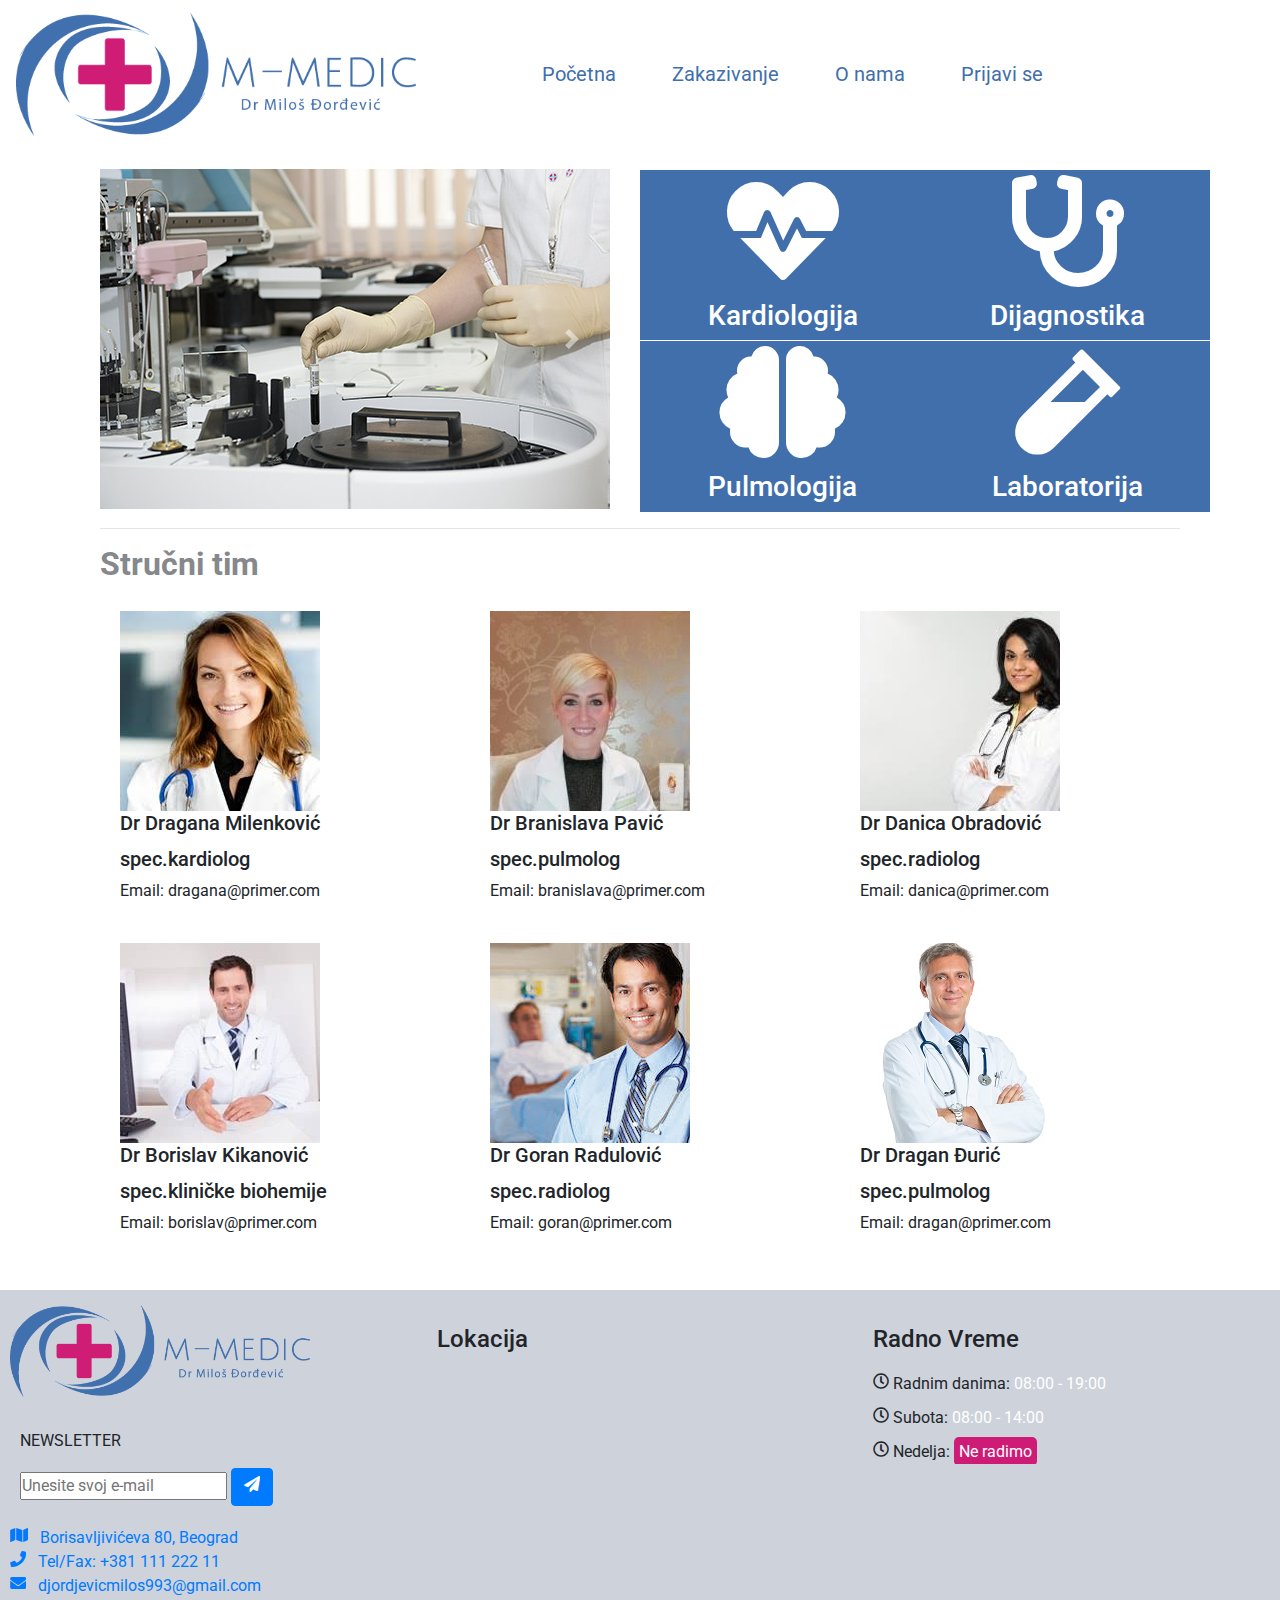
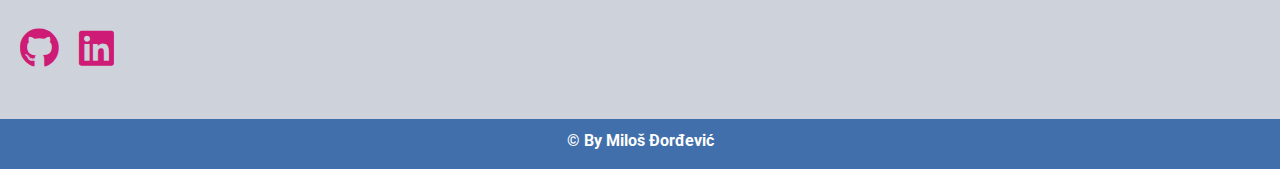
==== commit aa78f4f9: "Finalna verzija" ====
--- a/index.html
+++ b/index.html
@@ -14,7 +14,10 @@
 </head>
 
 <body onload="postaviTrenutnogKorisnika()">
+  <!-- back to top button -->
   <a id="button"><i class="fas fa-chevron-up"></i></a>
+
+  <!-- Navigacioni bar -->
   <nav class="navbar navbar-expand-lg navbar-light">
     <a class="navbar-brand" href="index.html"><img class="img-fluid" src="Assets/img/logo.png" alt="logo"></a>
     <button class="navbar-toggler" type="button" data-toggle="collapse" data-target="#navbarNavDropdown" aria-controls="navbarNavDropdown"
@@ -41,6 +44,7 @@
       </ul>
     </div>
   </nav>
+  <!-- slider carousel bootstrap 4 -->
   <div class="container">
     <div class="row">
       <div class="col-sm-12 col-md-6 col-lg-6">
@@ -68,6 +72,7 @@
           </div>
         </div>
       </div>
+      <!-- Modal i collapse za specijalisticke preglede -->
       <div class="col-sm-12 col-md-6 col-lg-6">
         <div class="row">
           <div class="col-sm-12 col-md-6 col-lg-6 boja">
@@ -78,14 +83,11 @@
             <div class="modal-dialog modal-xl">
               <div class="modal-content">
                 <div class="row">
-
                   <div class="col-sm-12 col-md-12 col-lg-12">
                     <h1>
-
                       <a class="navbar-brand logoKategorija" href="index.html"><img class="img-fluid" src="Assets/img/logo.png"
                           alt="logo"></a>
                     </h1>
-
                     <div class="card card-body">
                       <div class="accordion" id="accordionExample">
                         <div class="card">
@@ -97,7 +99,6 @@
                               </button>
                             </h5>
                           </div>
-
                           <div id="collapseOne" class="collapse " aria-labelledby="headingOne" data-parent="#accordionExample">
                             <div class="card-body">
                               Ultrazvuk srca predstavlja neprocenljivu pomoć kardiologu, kada se na neinvazivan
@@ -157,9 +158,7 @@
                         </div>
                       </div>
                     </div>
-
                   </div>
-
                 </div>
               </div>
             </div>
@@ -172,14 +171,11 @@
             <div class="modal-dialog modal-xl">
               <div class="modal-content">
                 <div class="row">
-
                   <div class="col-sm-12 col-md-12 col-lg-12">
                     <h1>
-
                       <a class="navbar-brand logoKategorija" href="index.html"><img class="img-fluid" src="Assets/img/logo.png"
                           alt="logo"></a>
                     </h1>
-
                     <div class="card card-body">
                       <div class="accordion" id="accordionExample1">
                         <div class="card">
@@ -191,7 +187,6 @@
                               </button>
                             </h5>
                           </div>
-
                           <div id="collapseOne1" class="collapse " aria-labelledby="headingOne1" data-parent="#accordionExample1">
                             <div class="card-body">
                               Ultrazvuk je potpuno bezbedna, neinvazivna i jednostavna dijagnostička metoda, kojom se
@@ -249,7 +244,6 @@
                         </div>
                       </div>
                     </div>
-
                   </div>
                 </div>
               </div>
@@ -265,14 +259,11 @@
             <div class="modal-dialog modal-xl">
               <div class="modal-content">
                 <div class="row">
-
                   <div class="col-sm-12 col-md-12 col-lg-12">
                     <h1>
-
                       <a class="navbar-brand logoKategorija" href="index.html"><img class="img-fluid" src="Assets/img/logo.png"
                           alt="logo"></a>
                     </h1>
-
                     <div class="card card-body">
                       <div class="accordion" id="accordionExample2">
                         <div class="card">
@@ -284,7 +275,6 @@
                               </button>
                             </h5>
                           </div>
-
                           <div id="collapseOne4" class="collapse " aria-labelledby="headingOne4" data-parent="#accordionExample2">
                             <div class="card-body">
                               Spirometrija predstavlja način ispitivanja ventilacione sposobnosti pluća. Pomoću ove
@@ -338,7 +328,6 @@
                         </div>
                       </div>
                     </div>
-
                   </div>
                 </div>
               </div>
@@ -352,14 +341,11 @@
             <div class="modal-dialog modal-xl">
               <div class="modal-content">
                 <div class="row">
-
                   <div class="col-sm-12 col-md-12 col-lg-12">
                     <h1>
-
                       <a class="navbar-brand logoKategorija" href="index.html"><img class="img-fluid" src="Assets/img/logo.png"
                           alt="logo"></a>
                     </h1>
-
                     <div class="card card-body">
                       <div class="accordion" id="accordionExample3">
                         <div class="card">
@@ -371,7 +357,6 @@
                               </button>
                             </h5>
                           </div>
-
                           <div id="collapseOne7" class="collapse " aria-labelledby="headingOne7" data-parent="#accordionExample3">
                             <div class="card-body">
                               Nadbubrežna žlezda je jedna od najznačajnijih žlezda u organizmu, koja proizvodi veoma
@@ -420,7 +405,6 @@
                         </div>
                       </div>
                     </div>
-
                   </div>
                 </div>
               </div>
@@ -429,12 +413,14 @@
         </div>
       </div>
     </div>
+    <!-- Strucni tim, uvezeno iz json file-a -->
     <div class="container">
       <hr>
       <h2 class="tim">Stručni tim</h2>
       <div id="doktori" class="row"></div>
     </div>
   </div>
+  <!-- footer -->
   <footer class="container-fluid">
     <div class="row">
       <div class="col-sm-12 col-md-4 col-lg-4">
@@ -456,6 +442,12 @@
           <li><a href="#"><i class="fa fa-envelope mr-2"></i>
               djordjevicmilos993@gmail.com</a></li>
         </ul>
+        <div class="row">
+          <div class="col-sm-12 col-md-12 col-lg-12 media">
+            <a href="https://github.com/Milos1993" target="_blank"><i class="fab fa-github"></i></a>
+            <a href="https://www.linkedin.com/in/milos-djordjevic1993/" target="_blank"><i class="fab fa-linkedin"></i></a>
+          </div>
+        </div>
       </div>
       <div class="col-sm-12 col-md-4 col-lg-4 lokacija">
         <h4>Lokacija</h4>
@@ -472,6 +464,7 @@
       </div>
     </div>
   </footer>
+
   <div class="container-fluid">
     <div class="row">
       <div class="col-sm-12 col-md-12 col-lg-12 pozadina">
--- a/Assets/css/style.css
+++ b/Assets/css/style.css
@@ -35,6 +35,7 @@
 	float: right;
 	margin-right: 50px;
 }
+
 iframe.img-fluid {
 	height: 350px;
 }
@@ -141,7 +142,6 @@
 
 div.col-sm-12.col-md-4.col-lg-4.vreme {
 	margin-top: 35px;
-	
 }
 
 form.vesti {
@@ -150,7 +150,6 @@
 
 ul.informacije li a {
 	text-decoration: none;
-	
 }
 
 #logo2 {
@@ -197,15 +196,16 @@
 	padding: 10px;
 	border-radius: 10px;
 }
+
 h2.formular {
 	font-weight: 700;
 	color: #fff;
-
 }
 
 hr.linija {
 	border: 1px solid #fff;
 }
+
 form {
 	padding: 10px;
 }
@@ -217,26 +217,30 @@
 }
 
 input#ime {
-  margin-bottom: 5px;
-  margin-left: 5px;
-  border-radius: 8px;
+	margin-bottom: 5px;
+	margin-left: 5px;
+	border-radius: 8px;
 }
 
 input#email {
 	margin-bottom: 5px;
-	margin-left: 8px;
+	margin-left: 4px;
 	border-radius: 10px;
 }
 
 input#fix {
 	margin-bottom: 5px;
-	margin-left: 9px;
+	margin-left: 5px;
 	border-radius: 8px;
 }
 
 input#mob {
 	margin-bottom: 5px;
 	border-radius: 8px;
+}
+
+div.col-sm-12 input#mob {
+	margin-left: 4px;
 }
 
 select#lekar {
@@ -244,7 +248,6 @@
 	margin-bottom: 5px;
 	margin-left: 8px;
 }
-
 
 input#datum {
 	border-radius: 8px;
@@ -263,32 +266,32 @@
 }
 
 input.btn.salji {
-  margin-bottom: 0;
-  background-color: #fff;
-  color: black;
-}
+	margin-bottom: 0;
+	background-color: #fff;
+	color: black;
+}
+
 div.row.dugmici {
 	margin: 3px;
 }
 
 input.btn.brisi {
-  margin-left: 5px;
-  background-color: #fff;
-  color: black;
-}
-
-input.btn.salji:hover{
-  background-color: green;
-  transition: 0.5s;
-  color: #fff;
+	margin-left: 5px;
+	background-color: #fff;
+	color: black;
+}
+
+input.btn.salji:hover {
+	background-color: green;
+	transition: 0.5s;
+	color: #fff;
 }
 
 input.btn.brisi:hover {
-  background-color: red;
-  transition: 0.5s;
-  color: #fff;
-}
-
+	background-color: red;
+	transition: 0.5s;
+	color: #fff;
+}
 
 #button {
 	display: inline-block;
@@ -300,42 +303,42 @@
 	position: fixed;
 	bottom: 30px;
 	right: 30px;
-	transition: background-color .3s, 
-	  opacity .5s, visibility .5s;
+	transition: background-color .3s, opacity .5s, visibility .5s;
 	opacity: 0;
 	visibility: hidden;
 	z-index: 1000;
-  }
-
-  i.fas.fa-chevron-up{
-	  text-align: center;
-	  font-size: 30px;
-	  margin-top: 10px;
-	  color: #fff;
-  }
-  #button:hover {
+}
+
+i.fas.fa-chevron-up {
+	text-align: center;
+	font-size: 30px;
+	margin-top: 10px;
+	color: #fff;
+}
+
+#button:hover {
 	cursor: pointer;
 	background-color: #CE1B75;
-  }
-  #button:active {
-	background-color: #CE1B75;
-  }
-  #button.show {
+}
+
+#button:active {
+	background-color: #CE1B75;
+}
+
+#button.show {
 	opacity: 1;
 	visibility: visible;
-  }
-  
-  /* Styles for the content section */
-  
-  
-  @media (min-width: 500px) {
+}
+
+@media (min-width: 500px) {
 	.content {
-	  width: 43%;
+		width: 43%;
 	}
 	#button {
-	  margin: 30px;
+		margin: 30px;
 	}
-  }
+}
+
 div.col-sm-12.col-md-12.col-lg-12.oNama {
 	background-color: #CE1B75;
 	padding: 10px;
@@ -354,5 +357,24 @@
 img.img-fluid.zgrada {
 	margin-top: 63px;
 	margin-bottom: 20px;
-	
-}
+}
+
+ul li.style {
+	padding-bottom: 10px;
+}
+
+div.col-sm-12.col-md-12.col-lg-12.media {
+	margin-left: 20px;
+	margin-top: 30px;
+}
+
+.fab.fa-github {
+	color: #CE1B75;
+	font-size: 40px;
+}
+
+.fab.fa-linkedin {
+	color: #CE1B75;
+	font-size: 40px;
+	padding-left: 20px;
+}